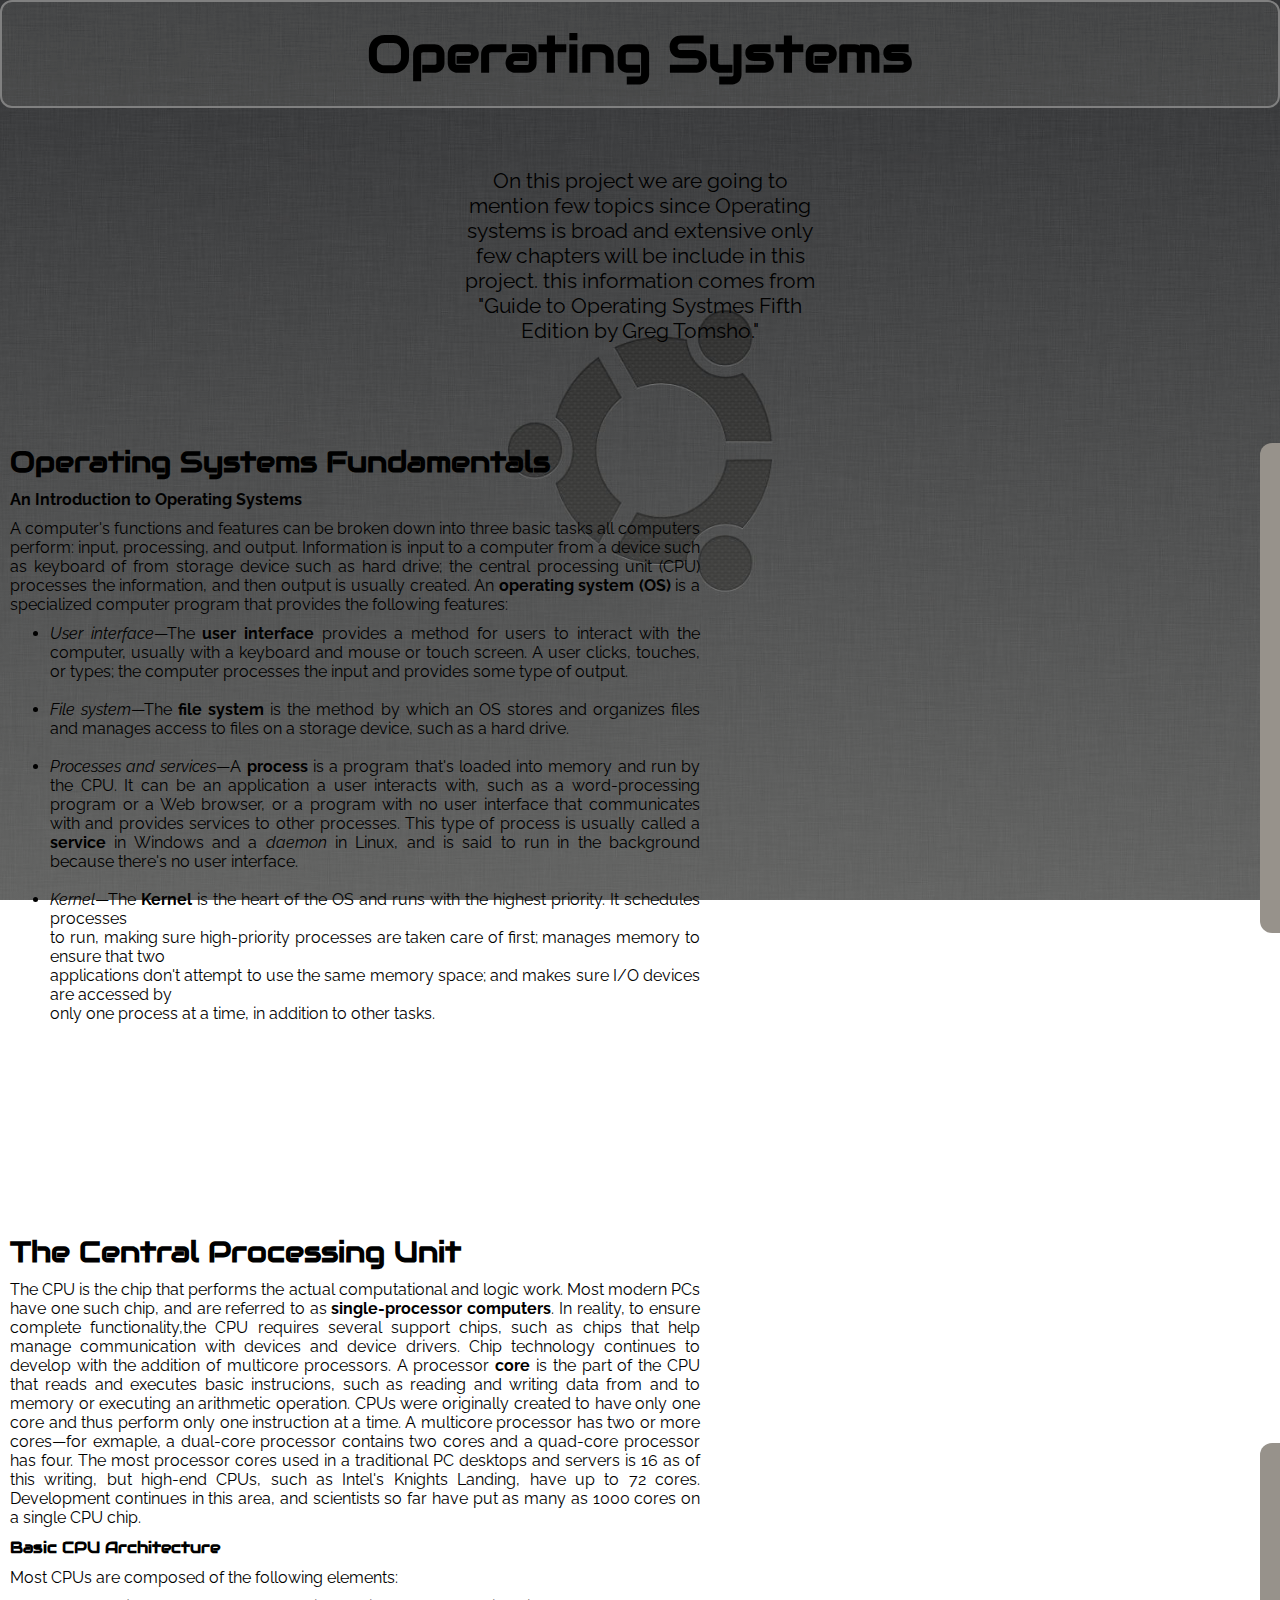
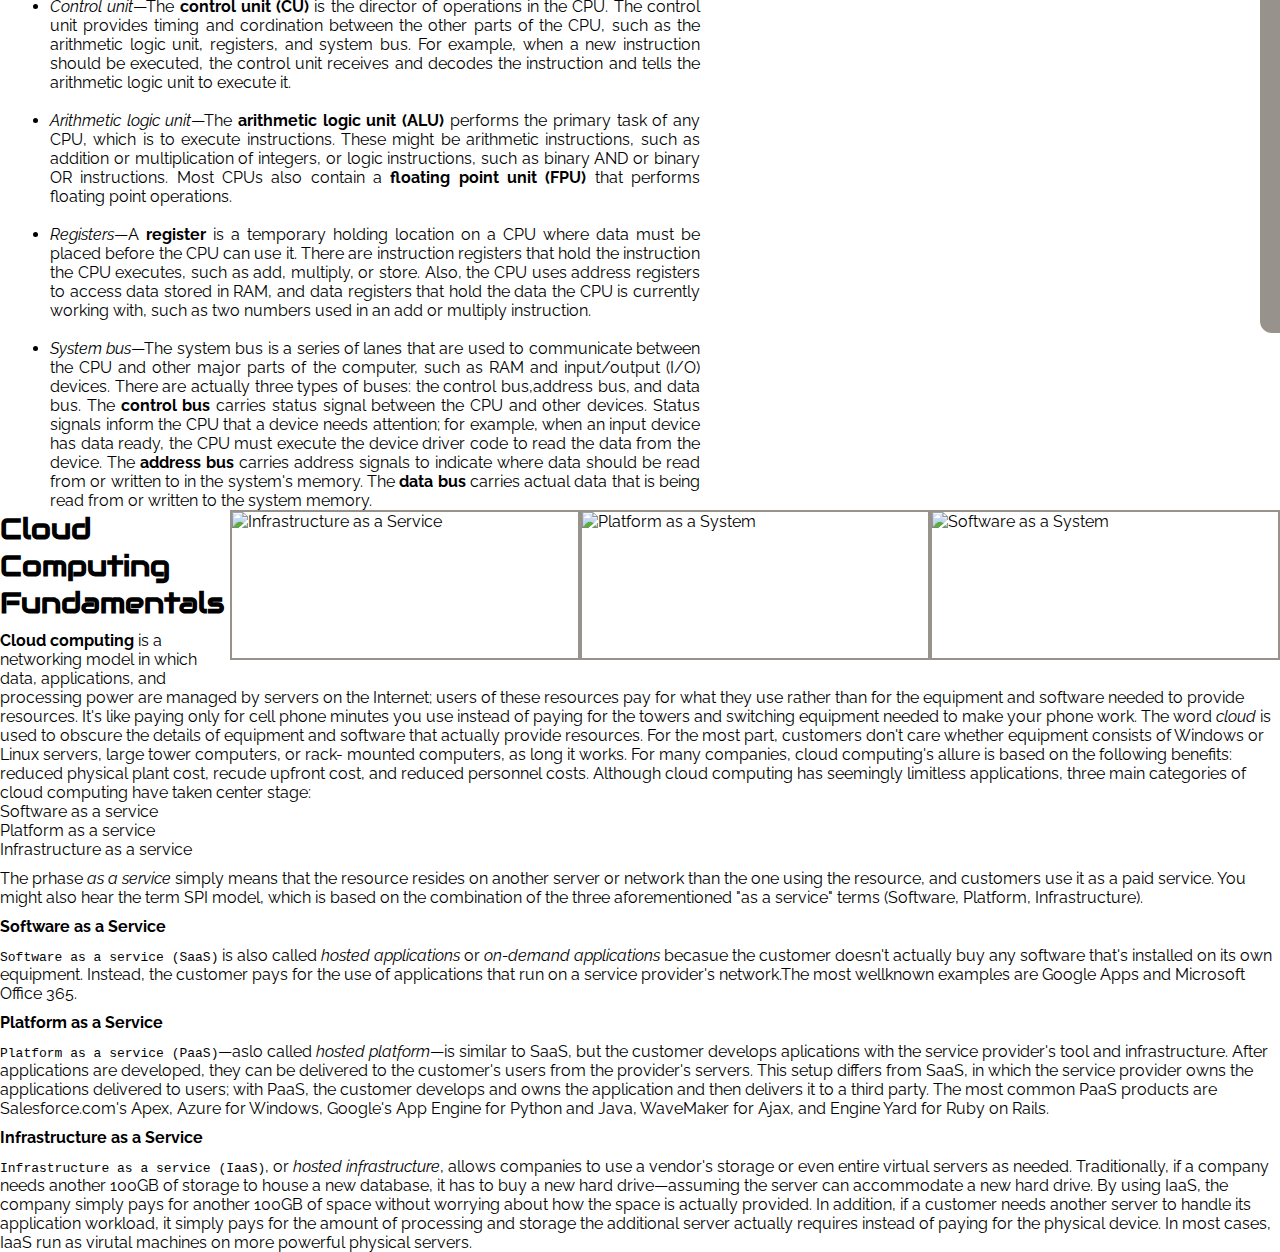
==== project1/index.html @ 9bc26f22 "Modified project1/index.html" ====
<!DOCTYPE html>
<html>
    <head>
        <meta charset="UTF-8">
        <meta name="viewport" content="width=device-width, initial-scale=1.0">
        <title>Ernesto L Zanabria | First Project</title>
        <link rel="stylesheet" href="os_style.css" type="text/css">
        <script src="os_script.js"></script>
        <script src="jQuery/jquery-3.6.0.js"></script>
        <script src="jQuery/jquery-ui.min.js"></script>
        <script src="jQuery/jquery.min.js"></script>
        <script src="jQuery/jquery-ui.js"></script>
    </head>
    <body>
        <header class="header">
            <h1 class="os">Operating Systems</h1>
        </header><!--End of header.-->

        <section class="header_text">
            <div class="info">
                <p>On this project we are going to mention few topics since Operating
                    systems is broad and extensive only few chapters will be include 
                    in this project. this information comes from "Guide to Operating
                    Systmes Fifth Edition by Greg Tomsho."
                </p>
            </div><!--End of info.-->
        </section><!--End of header text.-->

        <section class="fundamentals">
            <div class="dashboard1">
                <img src="images/user-interface.JPG" alt="User Interface" style="float:right;width:350px;height:150px;"/>
        		<img src="images/file-systems.PNG" alt="File Systems" style="float:right;width:350px;height:150px;"/>
		        <img src="images/kernel.JPG" alt="Kernel" style="float:right;width:350px;height:150px;"/>
            </div><!--End of dashboard 1.-->

            <div class="fund-info">
                <h2>Operating Systems Fundamentals</h2>
                <p><strong class="intro">An Introduction to Operating Systems</strong></p>
                <p class="text1">A computer's functions and features can be broken down into
                    three basic tasks all computers perform: input, processing, and 
                    output. Information is input to a computer from a device such as
                    keyboard of from storage device such as hard drive; the central
                    processing unit (CPU) processes the information, and then output
                    is usually created.
                    An <strong>operating system (OS)</strong> is a specialized computer
                    program that provides the following features:
                </p><!--End of text 1.-->

                <ul class="list1">
                    <li>
                        <i>User interface</i>&mdash;The <strong>user interface</strong> provides a
                        method for users to interact with the computer, usually with a keyboard
                        and mouse or touch screen. A user clicks, touches, or types; the computer
                        processes the input and provides some type of output.
                    </li>
                    <br>
                    <li>
                        <i>File system</i>&mdash;The <strong>file system</strong> is the method by which
                        an OS stores and organizes files and manages access to files on a storage device,
                        such as a hard drive.
                    </li>
                    <br>
                    <li>
                        <i>Processes and services</i>&mdash;A <strong>process</strong> is a program that's 
                        loaded into memory and run by the CPU. It can be an application a user interacts
                        with, such as a word-processing program or a Web browser, or a program with no 
                        user interface that communicates with and provides services to other processes.
                        This type of process is usually called a <strong>service</strong> in Windows and a 
                        <i>daemon</i> in Linux, and is said to run in the background because there's no user
                        interface.
                    </li>
                    <br>
                    <li>
                        <i>Kernel</i>&mdash;The <strong>Kernel</strong> is the heart of the OS and runs 
                        with the highest priority. It schedules processes<br> to run, making sure high-priority
                        processes are taken care of first; manages memory to ensure that two<br> applications don't
                        attempt to use the same memory space; and makes sure I/O devices are accessed by<br> only
                        one process at a time, in addition to other tasks.
                    </li>
                </ul><!--End of list 1.-->
            </div><!--End of fund info.-->
        </section><!--End of fundamentals.-->

        <section class="cpu">
            <div class="dashboard2">
                <img src="images/controlunit.PNG" alt="Control Unit" style="float:right;width:350px;height:150px;"/>
                <img src="images/ALU.JPG" alt="Arithmetic Logic Unit" style="float:right;width:350px;height:150px;"/>
                <img src="images/systembus.JPG" alt="System Bus" style="float:right;width:350px;height:150px;"/>
            </div><!--End of dashboard 2.-->

            <div class="central">
                <h2>The Central Processing Unit</h2>
                <p class="text2">
                    The CPU is the chip that performs the actual computational and logic work.
                    Most modern PCs have one such chip, and are referred to as <strong>single-processor computers</strong>. 
                    In reality, to ensure complete functionality,the CPU requires several support chips, such as chips that
                    help manage communication with devices and device drivers.
                    Chip technology continues to develop with the addition of multicore processors.
                    A processor <strong>core</strong> is the part of the CPU that reads and executes basic instrucions, such
                    as reading and writing data from and to memory or executing an arithmetic operation. CPUs were originally
                    created to have only one core and thus perform only one instruction at a time. A multicore processor has two
                    or more cores&mdash;for exmaple, a dual-core processor contains two cores and a quad-core processor has four. 
                    The most processor cores used in a traditional PC desktops and servers is 16 as of this writing, but high-end 
                    CPUs, such as Intel's Knights Landing, have up to 72 cores. Development continues in this area, and scientists
                    so far have put as many as 1000 cores on a single CPU chip.
                </p>

                <p><strong class="basic">Basic CPU Architecture</strong></p>
                <p class="text2">Most CPUs are composed of the following elements:</p>

                <ul class="list2">
                    <li>
                        <i>Control unit</i>&mdash;The <strong>control unit (CU)</strong> is the director of operations
                        in the CPU. The control unit provides timing and cordination between the other parts of the CPU, such
                        as the arithmetic logic unit, registers, and system bus. For example, when a new instruction should be
                        executed, the control unit receives and decodes the instruction and tells the arithmetic logic unit to
                        execute it.
                    </li>
                    <br>
                    <li>
                        <i>Arithmetic logic unit</i>&mdash;The <strong>arithmetic logic unit (ALU)</strong> performs the
                        primary task of any CPU, which is to execute instructions. These might be arithmetic instructions, such
                        as addition or multiplication of integers, or logic instructions, such as binary AND or binary OR 
                        instructions. Most CPUs also contain a <strong>floating point unit (FPU)</strong> that performs floating
                        point operations.
                    </li>
                    <br>
                    <li>
                        <i>Registers</i>&mdash;A <strong>register</strong> is a temporary holding location on a CPU where data
                        must be placed before the CPU can use it. There are instruction registers that hold the instruction the CPU
                        executes, such as add, multiply, or store. Also, the CPU uses address registers to access data stored in RAM,
                        and data registers that hold the data the CPU is currently working with, such as two numbers used in an add
                        or multiply instruction.
                    </li>
                    <br>
                    <li>
                        <i>System bus</i>&mdash;The system bus is a series of lanes that are used to communicate between the
                        CPU and other major parts of the computer, such as RAM and input/output (I/O) devices. There are actually
                        three types of buses: the control bus,address bus, and data bus. The <strong>control bus</strong> carries
                        status signal between the CPU and other devices. Status signals inform the CPU that a device needs attention;
                        for example, when an input device has data ready, the CPU must execute the device driver code to read the
                        data from the device. The <strong>address bus</strong> carries address signals to indicate where data should
                        be read from or written to in the system's memory. The <strong>data bus</strong> carries actual data that is
                        being read from or written to the system memory.
                    </li>
                </ul><!--End of list 2.-->
            </div><!--End of central.-->
        </section><!--End of CPU.-->

        <section class="cloud">
            <div class="dashboard3">
                <img src="images/software-as-a-service.PNG" alt="Software as a System" style="float:right;width:350px;height:150px;"/>
                <img src="images/platform-as-a-service.JPG" alt="Platform as a System" style="float:right;width:350px;height:150px;"/>
                <img src="images/infrastructure-as-a-service.PNG" alt="Infrastructure as a Service" style="float:right;width:350px;height:150px;"/>
            </div><!--End of dashboard 3.-->

            <div class="computing">
                <h2>Cloud Computing Fundamentals</h2>
                <p class="text3">
                    <strong>Cloud computing</strong> is a networking model in which data, applications, and processing power are managed
                    by servers on the Internet; users of these resources pay for what they use rather than for the equipment and software 
                    needed to provide resources. It's like paying only for cell phone minutes you use instead of paying for the towers and 
                    switching equipment needed to make your phone work.
                    The word <i>cloud</i> is used to obscure the details of equipment and software that actually provide resources. For the
                    most part, customers don't care whether equipment consists of Windows or Linux servers, large tower computers, or rack-
                    mounted computers, as long it works.
                    For many companies, cloud computing's allure is based on the following benefits: reduced physical plant cost, recude upfront
                    cost, and reduced personnel costs.
                    Although cloud computing has seemingly limitless applications, three main categories of cloud computing have taken center stage:
                </p>

                <ul class="list3">
                    <li>Software as a service</li>
                    <li>Platform as a service</li>
                    <li>Infrastructure as a service</li>
                </ul><!--End of services-->

                <p class="text3">
                    The prhase <i>as a service</i> simply means that the resource resides on another server or network
                    than the one using the resource, and customers use it as a paid service. You might also hear the term
                    SPI model, which is based on the combination of the three aforementioned "as a service" terms 
                    (Software, Platform, Infrastructure).
                </p>

                <p class="soft"><strong>Software as a Service</strong></p>
                <p class="text3">
                    <code>Software as a service (SaaS)</code> is also called <i>hosted applications</i> or <i>on-demand applications</i>
                    becasue the customer doesn't actually buy any software that's installed on its own equipment. Instead, the customer
                    pays for the use of applications that run on a service provider's network.The most wellknown examples are Google Apps
                    and Microsoft Office 365.
                </p>

                <p class="plat"><strong>Platform as a Service</strong></p>
                <p class="text3">
                    <code>Platform as a service (PaaS)</code>&mdash;aslo called <i>hosted platform</i>&mdash;is similar to SaaS,
                    but the customer develops aplications with the service provider's tool and infrastructure. After applications
                    are developed, they can be delivered to the customer's users from the provider's servers. This setup differs 
                    from SaaS, in which the service provider owns the applications delivered to users; with PaaS, the customer 
                    develops and owns the application and then delivers it to a third party.
                    The most common PaaS products are Salesforce.com's Apex, Azure for Windows, Google's App Engine for Python 
                    and Java, WaveMaker for Ajax, and Engine Yard for Ruby on Rails.
                </p>

                <p class="infra"><strong>Infrastructure as a Service</strong></p>
                <p class="text3">
                    <code>Infrastructure as a service (IaaS)</code>, or <i>hosted infrastructure</i>, allows companies to use a 
                    vendor's storage or even entire virtual servers as needed. Traditionally, if a company needs another 100GB
                    of storage to house a new database, it has to buy a new hard drive&mdash;assuming the server can accommodate 
                    a new hard drive. By using IaaS, the company simply pays for another 100GB of space without worrying about 
                    how the space is actually provided. In addition, if a customer needs another server to handle its application
                    workload, it simply pays for the amount of processing and storage the additional server actually requires 
                    instead of paying for the physical device. In most cases, IaaS run as virutal machines on more powerful physical
                    servers.
                </p>
            </div><!--End of computing.-->
        </section><!--End of cloud.-->
        <script>
            animation();
        </script>
    </body>
</html>
---- project1/os_style.css ----
@import url('https://fonts.googleapis.com/css2?family=Audiowide&display=swap');
@import url('https://fonts.googleapis.com/css2?family=Audiowide&family=Raleway:wght@400;600;700;900&display=swap');

/*Variables*/
:root{
    --font-family: "Audiowide", cursive;
    --font-family-2: "Raleway", sans-serif;
    --normal-font: 440;
    --bold-font: 700;
    --bolder-font: 900;
    --primary-color: rgb(207, 207, 199);
    --secondary-color: rgb(151, 146, 139);
    --line-height: normal;
    --transition: 0.3s;
}
/*variables end*/

html{
    scroll-behavior: smooth;
}
/*html end*/

/*CSS reset*/
* {
    box-sizing: border-box;
    margin: 0;
    padding: 0;
}

body{
    font-family: var(--font-family);
    font-family: var(--font-family-2);
    background-image: linear-gradient(rgba(207,207,199,0),
	rgba(207,207,199,0.3)), url(images/wallpaperflare.com_wallpaper.jpg);
    background-repeat: no-repeat;
    background-position: center;
    background-attachment: fixed;
    background-size: cover;
    height: 100%;
}
/*CCS reset end*/

.header{
    text-align: center;
    border: 0.125rem solid gray;
    border-radius: 0.75rem;
    padding: 1.25rem;
    background-color: rgba(207, 207, 199, 0.1);
}
/*header design end*/

.os{
    font-size: 38pt;
    font-family: var(--font-family);
}
/*os design end*/

.header_text{
    padding-top: 3.125rem;
    text-align: center;
    font-size: 16pt;
    font-family: var(--font-family-2);
}
/*header text design end*/

.info{
    text-align: center;
    margin-left: 28.75rem;
    margin-right: 28.75rem;
    font-family: var(--font-family-2);
}
/*info design end*/

p{
    margin-top: 10px;
}
/*p design end*/

.fundamentals{
    margin-top: 6.25rem;
    display: flex;
}
/*fundamentals design end*/

.fund-info{
    margin-left: 10px;
}
/*fund info design end*/

h2{
    font-family: var(--font-family);
    font-size: 22pt;
}
/*h2 design end*/

.intro{
    font-family: var(--font-family-2);
}
/*intro design end*/

.text1{
    font-family: var(--font-family-2);
    margin-right: 580px;
    text-align: justify;
}
/*text 1 design end*/

.list1{
    margin-top: 10px;
    margin-left: 40px;
    text-align: justify;
    margin-right: 580px;
}
/*list 1 design end*/

.cpu{
    margin-top: 7.5rem;
    display: flex;
}
/*cpu design end*/

.cpu, .dashboard2{
    margin-top: 13.125rem;
}
/*cpu dashboard 2 design end*/

.central{
    margin-left: 10px;
}
/*central design end*/

h3{
    font-family: var(--font-family);
    font-size: 20pt;
}
/*h3 design end*/

.text2{
    font-family: var(--font-family-2);
    margin-right: 36.25rem;
    text-align: justify;
}
/*text 2 design end*/

.basic{
    font-family: var(--font-family);
}
/*basic design end*/

.list2{
    margin-top: 10px;
    margin-left: 40px;
    text-align: justify;
    margin-right: 580px;
}
/*list 2 desing end*/



.dashboard1{
    width: 400px;
    background-color: var(--secondary-color);
    padding: 10px 20px 0 20px;
    position: absolute;
    right: -380px;
    z-index: 100;
    border-radius: 12px 0 0 12px;
}
/*dashboards design end*/

.dashboard2{
    width: 400px;
    background-color: var(--secondary-color);
    padding: 10px 20px 0 20px;
    position: absolute;
    right: -380px;
    z-index: 100;
    border-radius: 12px 0 0 12px;
}

img{
    margin-bottom: 0.625rem;
    border: 2px solid var(--secondary-color);
}
/*img design end*/
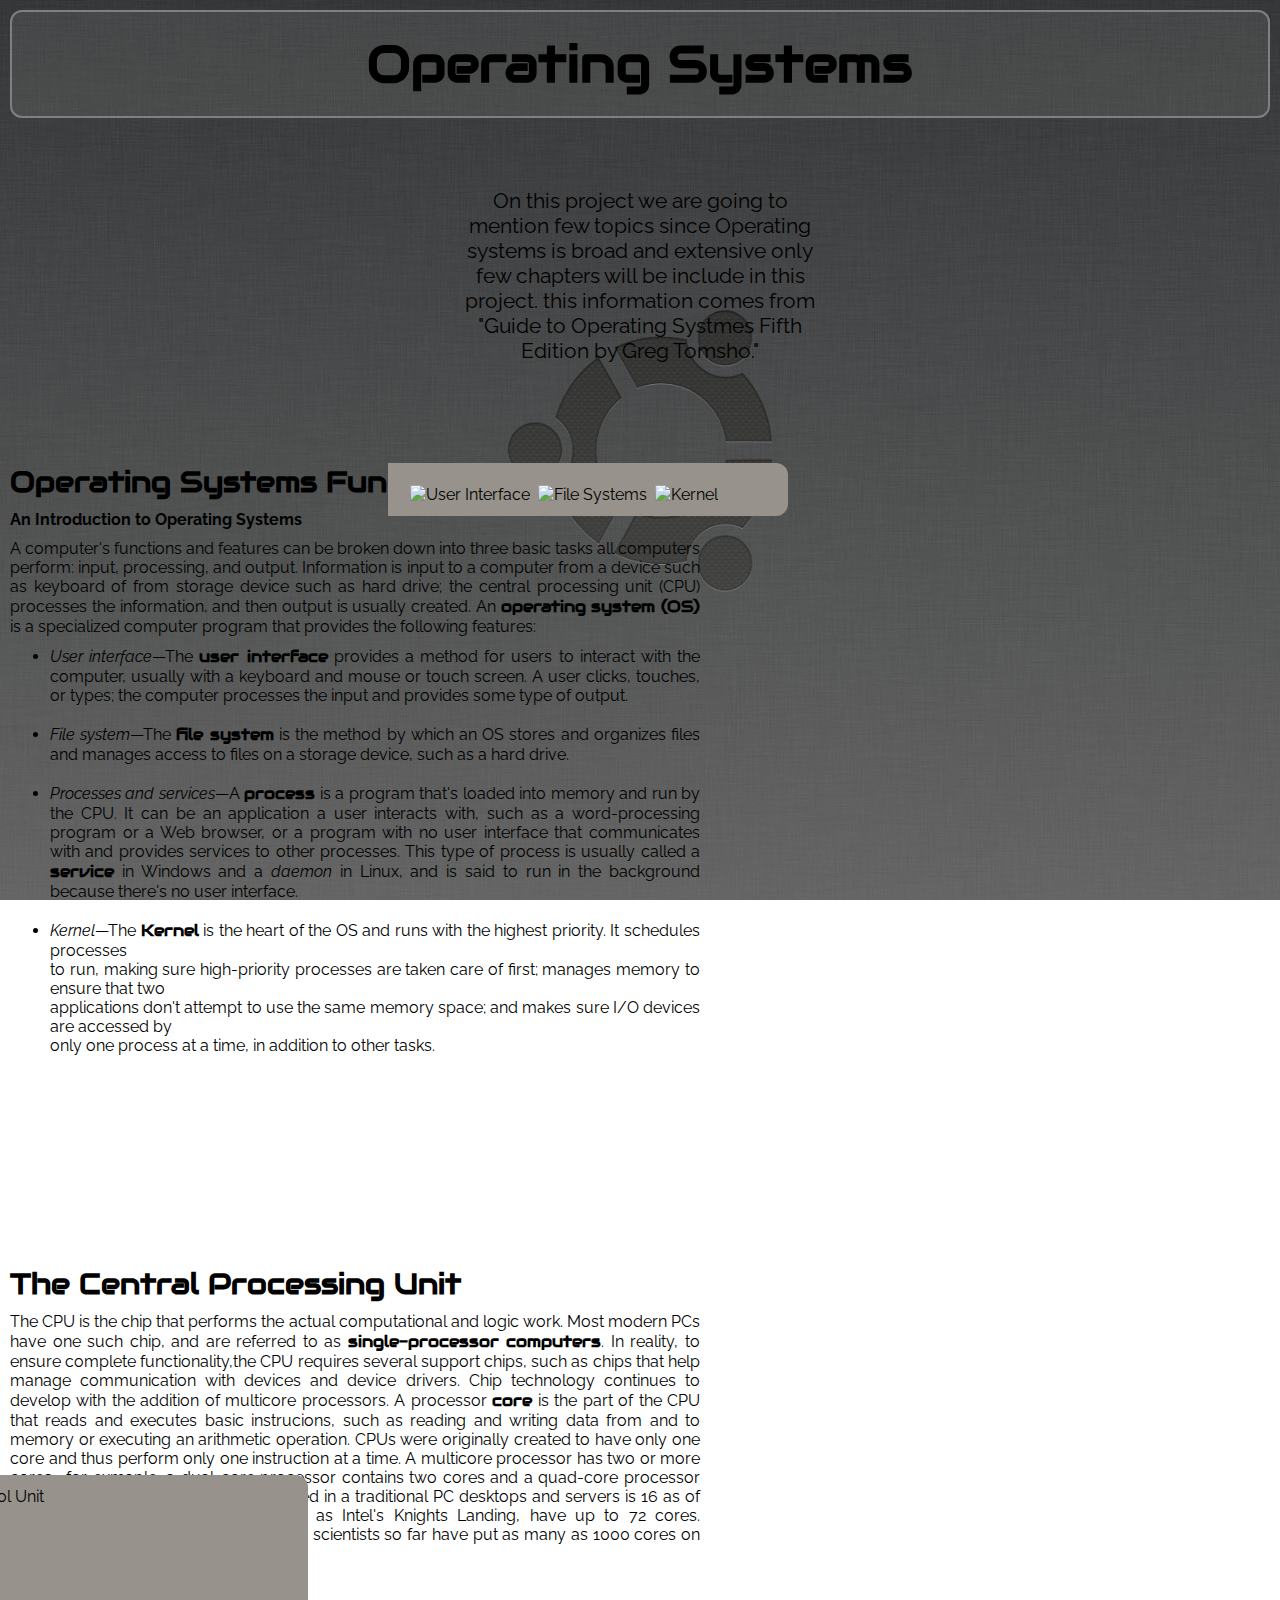
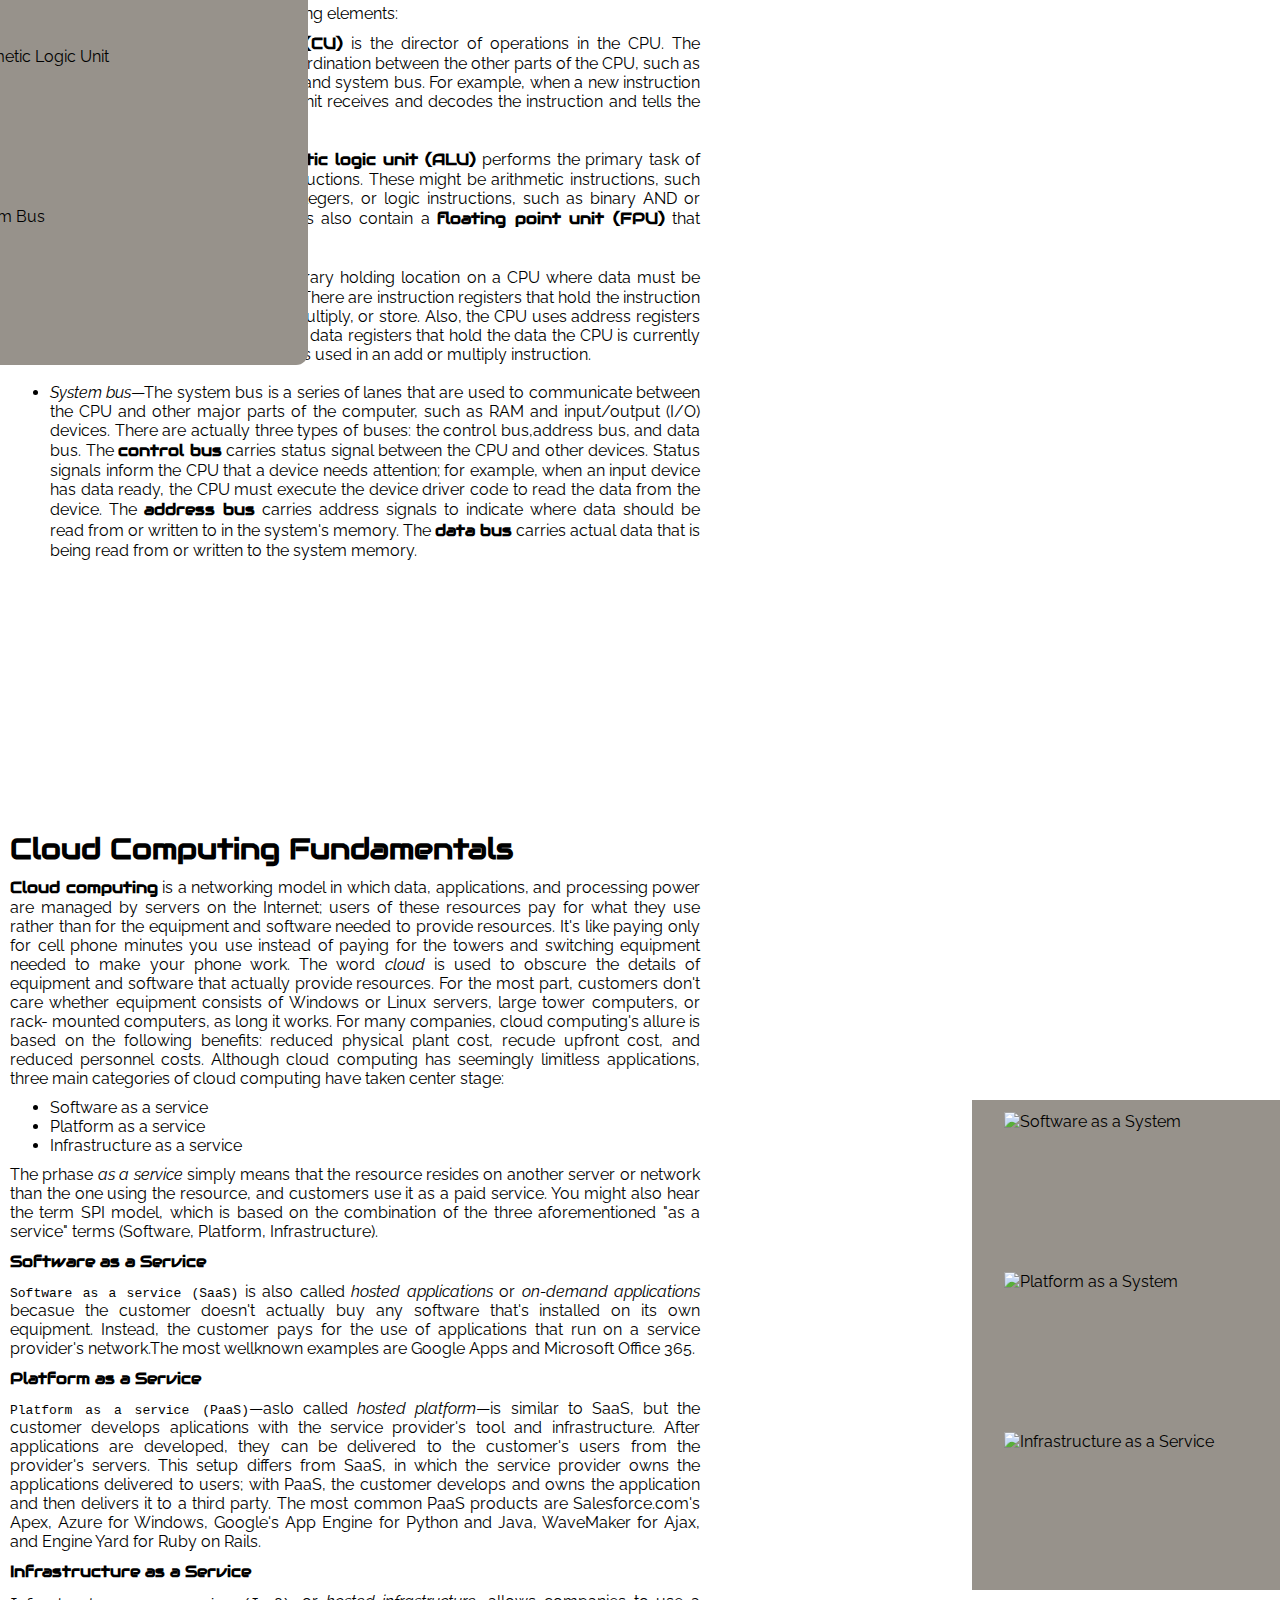
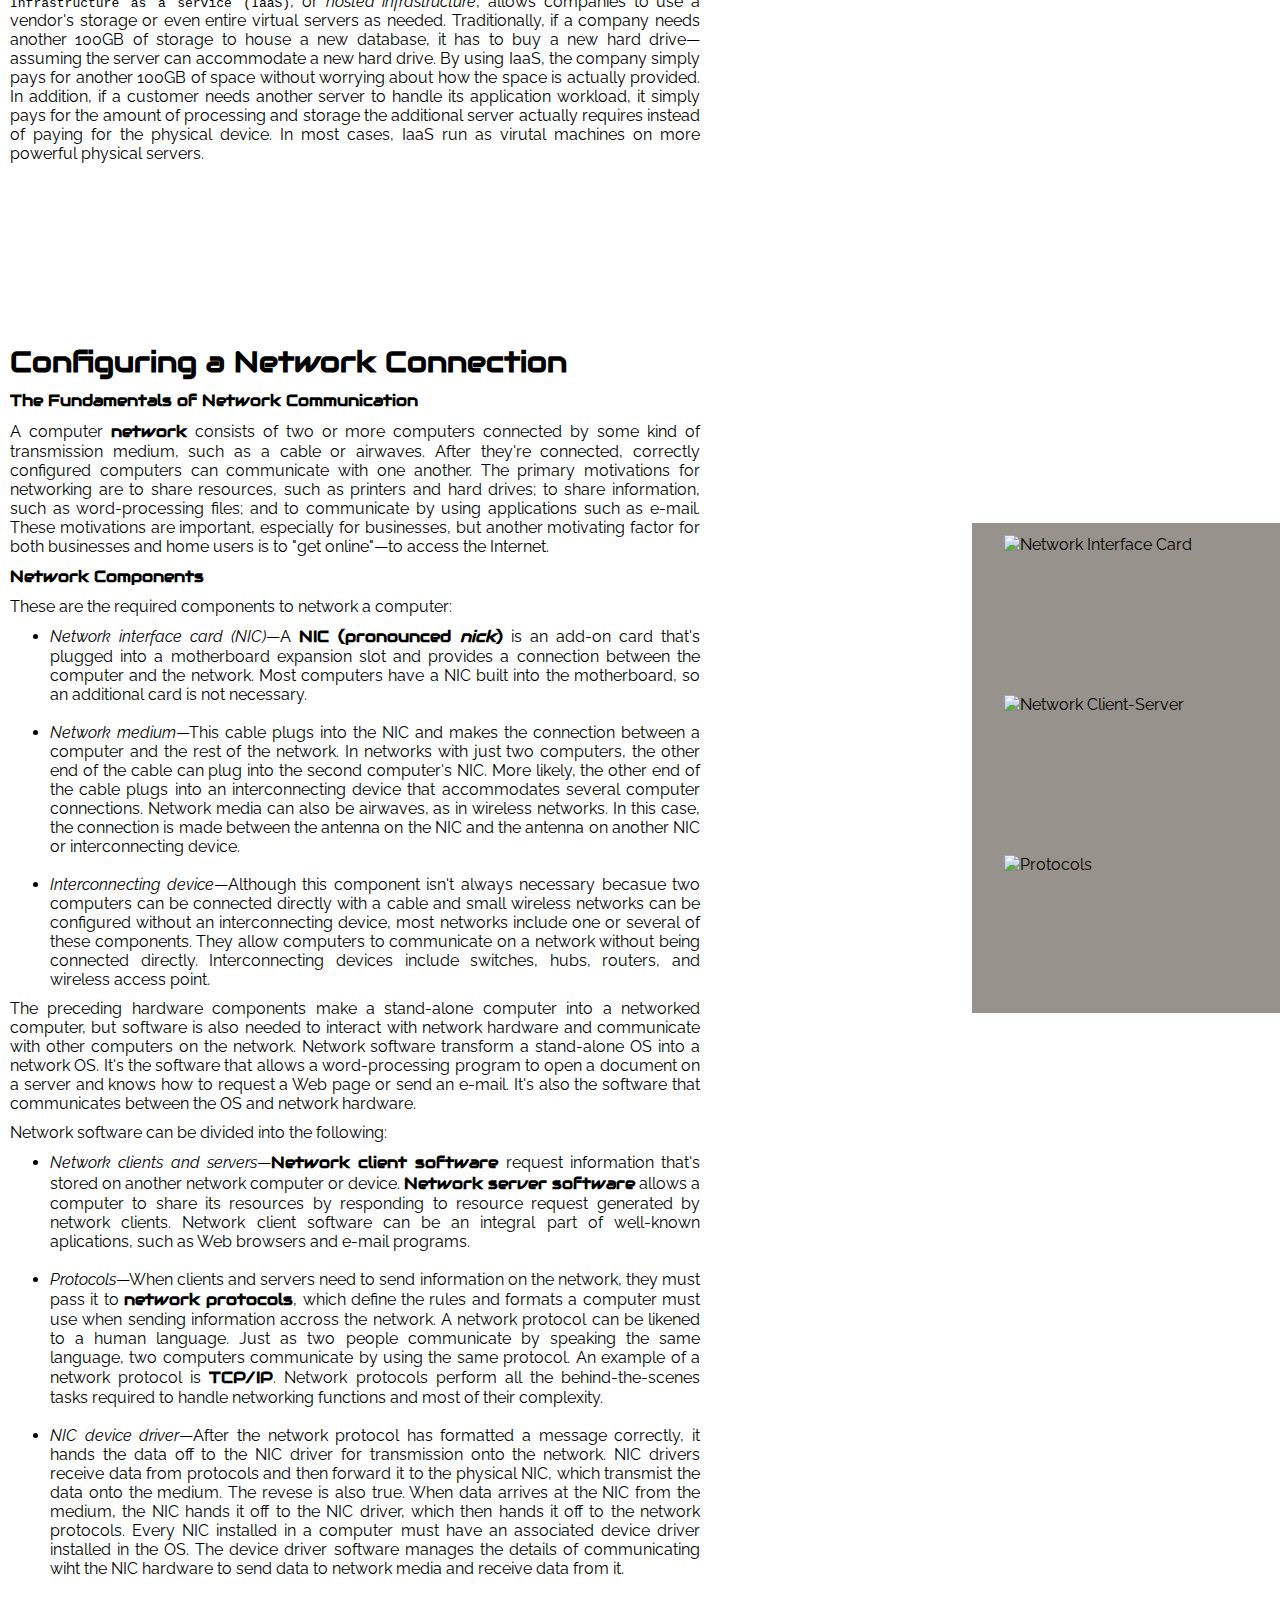
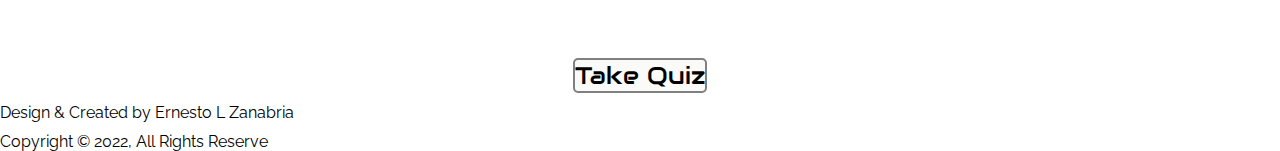
==== commit e1d7df61: "Modified porject1/index.html" ====
--- a/project1/index.html
+++ b/project1/index.html
@@ -28,9 +28,9 @@
 
         <section class="fundamentals">
             <div class="dashboard1">
-                <img src="images/user-interface.JPG" alt="User Interface" style="float:right;width:350px;height:150px;"/>
-        		<img src="images/file-systems.PNG" alt="File Systems" style="float:right;width:350px;height:150px;"/>
-		        <img src="images/kernel.JPG" alt="Kernel" style="float:right;width:350px;height:150px;"/>
+                <img src="images/user-interface.JPG" alt="User Interface" style="width:250px;height:150px;"/>
+        		<img src="images/file-systems.PNG" alt="File Systems" style="width:250px;height:150px;"/>
+		        <img src="images/kernel.JPG" alt="Kernel" style="width:250px;height:150px;"/>
             </div><!--End of dashboard 1.-->
 
             <div class="fund-info">
@@ -182,7 +182,7 @@
                     (Software, Platform, Infrastructure).
                 </p>
 
-                <p class="soft"><strong>Software as a Service</strong></p>
+                <p><strong>Software as a Service</strong></p>
                 <p class="text3">
                     <code>Software as a service (SaaS)</code> is also called <i>hosted applications</i> or <i>on-demand applications</i>
                     becasue the customer doesn't actually buy any software that's installed on its own equipment. Instead, the customer
@@ -190,7 +190,7 @@
                     and Microsoft Office 365.
                 </p>
 
-                <p class="plat"><strong>Platform as a Service</strong></p>
+                <p><strong>Platform as a Service</strong></p>
                 <p class="text3">
                     <code>Platform as a service (PaaS)</code>&mdash;aslo called <i>hosted platform</i>&mdash;is similar to SaaS,
                     but the customer develops aplications with the service provider's tool and infrastructure. After applications
@@ -201,7 +201,7 @@
                     and Java, WaveMaker for Ajax, and Engine Yard for Ruby on Rails.
                 </p>
 
-                <p class="infra"><strong>Infrastructure as a Service</strong></p>
+                <p><strong>Infrastructure as a Service</strong></p>
                 <p class="text3">
                     <code>Infrastructure as a service (IaaS)</code>, or <i>hosted infrastructure</i>, allows companies to use a 
                     vendor's storage or even entire virtual servers as needed. Traditionally, if a company needs another 100GB
@@ -214,8 +214,108 @@
                 </p>
             </div><!--End of computing.-->
         </section><!--End of cloud.-->
+
+        <section class="network">
+            <div class="dashboard4">
+                <img src="images/network-interface-card.JPG" alt="Network Interface Card" style="float:right;width:350px;height:150px;"/>
+                <img src="images/network-client-server.JPG" alt="Network Client-Server" style="float:right;width:350px;height:150px;"/>
+                <img src="images/protocols.PNG" alt="Protocols" style="float:right;width:350px;height:150px;"/>
+            </div>
+
+            <div class="connections">
+                <h2>Configuring a Network Connection</h2>
+                <p><strong>The Fundamentals of Network Communication</strong></p>
+                <p class="text4">
+                    A computer <strong>network</strong> consists of two or more computers connected by some kind of transmission
+                    medium, such as a cable or airwaves. After they're connected, correctly configured computers can communicate 
+                    with one another. The primary motivations for networking are to share resources, such as printers and hard 
+                    drives; to share information, such as word-processing files; and to communicate by using applications such as
+                    e-mail. These motivations are important, especially for businesses, but another motivating factor for both 
+                    businesses and home users is to "get online"&mdash;to access the Internet.
+                </p>
+
+                <p><strong>Network Components</strong></p>
+                <p class="text4">
+		            These are the required components to network a computer:
+                </p>
+
+                <ul class="list4">
+                    <li>
+                        <i>Network interface card (NIC)</i>&mdash;A <strong>NIC (pronounced <i>nick</i>)</strong> is an add-on 
+                        card that's plugged into a motherboard expansion slot and provides a connection between the computer and the
+                        network. Most computers have a NIC built into the motherboard, so an additional card is not necessary.
+                    </li>
+                    <br>
+                    <li>
+                        <i>Network medium</i>&mdash;This cable plugs into the NIC and makes the connection between a computer and 
+                        the rest of the network. In networks with just two computers, the other end of the cable can plug into the 
+                        second computer's NIC. More likely, the other end of the cable plugs into an interconnecting device that 
+                        accommodates several computer connections. Network media can also be airwaves, as in wireless networks. In this
+                        case, the connection is made between the antenna on the NIC and the antenna on another NIC or interconnecting 
+                        device.
+                    </li>
+                    <br>
+                    <li>
+                        <i>Interconnecting device</i>&mdash;Although this component isn't always necessary becasue two computers 
+                        can be connected directly with a cable and small wireless networks can be configured without an interconnecting
+                        device, most networks include one or several of these components. They allow computers to communicate on a network
+                        without being connected directly. Interconnecting devices include switches, hubs, routers, and wireless access 
+                        point.
+                    </li>
+                </ul><!--End of the first list 4.-->
+
+                <p class="text4">
+                    The preceding hardware components make a stand-alone computer into a networked computer, but software is also
+                    needed to interact with network hardware and communicate with other computers on the network. Network software 
+                    transform a stand-alone OS into a network OS. It's the software that allows a word-processing program to open a 
+                    document on a server and knows how to request a Web page or send an e-mail. It's also the software that communicates
+                    between the OS and network hardware. 
+                </p>
+
+                <p class="text4">
+                    Network software can be divided into the following:
+                </p>
+
+                <ul class="list4">
+                    <li>
+                        <i>Network clients and servers</i>&mdash;<strong>Network client software</strong> request information that's stored
+                        on another network computer or device. <strong>Network server software</strong> allows a computer to share its resources 
+                        by responding to resource request generated by network clients. Network client software can be an integral part of 
+                        well-known aplications, such as Web browsers and e-mail programs.
+                    </li>
+                    <br>
+                    <li>
+                        <i>Protocols</i>&mdash;When clients and servers need to send information on the network, they must pass it to 
+                        <strong>network protocols</strong>, which define the rules and formats a computer must use when sending information 
+                        accross the network. A network protocol can be likened to a human language. Just as two people communicate by speaking
+                        the same language, two computers communicate by using the same protocol. An example of a network protocol is <strong>
+                        TCP/IP</strong>. Network protocols perform all the behind-the-scenes tasks required to handle networking functions and 
+                        most of their complexity.
+                    </li>
+                    <br>
+                    <li>
+                        <i>NIC device driver</i>&mdash;After the network protocol has formatted a message correctly, it hands the data off 
+                        to the NIC driver for transmission onto the network. NIC drivers receive data from protocols and then forward it to the 
+                        physical NIC, which transmist the data onto the medium. The revese is also true. When data arrives at the NIC from the 
+                        medium, the NIC hands it off to the NIC driver, which then hands it off to the network protocols. Every NIC installed 
+                        in a computer must have an associated device driver installed in the OS. The device driver software manages the details
+                        of communicating wiht the NIC hardware to send data to network media and receive data from it.
+                    </li>
+                </ul><!--End of the second list 4.-->
+            </div><!--End of connections-->
+        </section><!--End of network-->
+
+        <section class="click">
+            <button class="button" onclick="quiz()">Take Quiz</button>
+        </section>
+
         <script>
             animation();
         </script>
+
+        <footer class="copyright">
+            <p>Design &amp; Created by Ernesto L Zanabria</p>
+            <p>Copyright &copy; 2022, All Rights Reserve</p>
+        </footer>
     </body>
 </html>--- a/project1/os_style.css
+++ b/project1/os_style.css
@@ -46,6 +46,7 @@
     border-radius: 0.75rem;
     padding: 1.25rem;
     background-color: rgba(207, 207, 199, 0.1);
+    margin: 0.625rem;
 }
 /*header design end*/
 
@@ -82,6 +83,10 @@
 }
 /*fundamentals design end*/
 
+.dashboard1{
+    margin-left: 480px;
+}
+
 .fund-info{
     margin-left: 10px;
 }
@@ -98,6 +103,11 @@
 }
 /*intro design end*/
 
+strong{
+    font-family: var(--font-family);
+}
+/*strong desing end*/
+
 .text1{
     font-family: var(--font-family-2);
     margin-right: 580px;
@@ -114,7 +124,7 @@
 /*list 1 design end*/
 
 .cpu{
-    margin-top: 7.5rem;
+    margin-top: 2.5rem;
     display: flex;
 }
 /*cpu design end*/
@@ -129,12 +139,6 @@
 }
 /*central design end*/
 
-h3{
-    font-family: var(--font-family);
-    font-size: 20pt;
-}
-/*h3 design end*/
-
 .text2{
     font-family: var(--font-family-2);
     margin-right: 36.25rem;
@@ -142,11 +146,6 @@
 }
 /*text 2 design end*/
 
-.basic{
-    font-family: var(--font-family);
-}
-/*basic design end*/
-
 .list2{
     margin-top: 10px;
     margin-left: 40px;
@@ -155,28 +154,128 @@
 }
 /*list 2 desing end*/
 
-
+.cloud{
+    margin-top: 2.5rem;
+    display: flex;
+}
+/*cloud design end*/
+
+.cloud, .dashboard3{
+    margin-top: 16.875rem;
+}
+/*cloud dashboard 3 design end*/
+
+.computing{
+    margin-left: 10px;
+}
+/*computing desing end*/
+
+.text3{
+    font-family: var(--font-family-2);
+    margin-right: 36.25rem;
+    text-align: justify;
+}
+/*text 3 design end*/
+
+.list3{
+    margin-top: 10px;
+    margin-left: 40px;
+}
+/*services design end*/
+
+.network{
+    margin-top: 6.25rem;
+    display: flex;
+}
+/*network design end*/
+
+.network, .dashboard4{
+    margin-top: 11.25rem;
+}
+/*network dashboard 4 design end*/
+
+.connections{
+    margin-left: 10px;
+}
+/*connections desgin end*/
+
+.text4{
+    font-family: var(--font-family-2);
+    margin-right: 36.25rem;
+    text-align: justify;
+}
+/*text 4 design end*/
+
+.list4{
+    margin-top: 10px;
+    margin-left: 40px;
+    text-align: justify;
+    margin-right: 580px;
+}
+/*list 4 design end*/
+
+.click{
+    margin-top: 80px;
+    text-align: center;
+}
+/*click design end*/
+
+.button{
+    background-color: rgba(207, 207, 199, 0.1);
+    border: 0.125rem solid gray;
+    font-family: var(--font-family);
+    border-radius: 5px;
+    font-size: 18pt;
+}
+/*button design end*/
+
+.button:hover{
+    box-shadow: 0 10px 14px rgba(151, 146, 139, 0.1);
+}
 
 .dashboard1{
     width: 400px;
     background-color: var(--secondary-color);
+    padding: 20px 20px 0 20px;
+    position: absolute;
+    left: -92px;
+    z-index: 100;
+    border-radius: 0 12px 12px 0;
+}
+/*dashboards design end*/
+
+.dashboard2{
+    width: 400px;
+    background-color: var(--secondary-color);
     padding: 10px 20px 0 20px;
     position: absolute;
-    right: -380px;
-    z-index: 100;
-    border-radius: 12px 0 0 12px;
-}
-/*dashboards design end*/
-
-.dashboard2{
+    left: -92px;
+    z-index: 100;
+    border-radius: 0 12px 12px 0;
+}
+/*dashboard 2 design end*/
+
+.dashboard3{
     width: 400px;
     background-color: var(--secondary-color);
     padding: 10px 20px 0 20px;
     position: absolute;
-    right: -380px;
-    z-index: 100;
-    border-radius: 12px 0 0 12px;
-}
+    right: -92px;
+    z-index: 100;
+    border-radius: 0 12px 12px 0;
+}
+/*dashboard 3 design end*/
+
+.dashboard4{
+    width: 400px;
+    background-color: var(--secondary-color);
+    padding: 10px 20px 0 20px;
+    position: absolute;
+    right: -92px;
+    z-index: 100;
+    border-radius: 0 12px 12px 0;
+}
+/*dashboard 4 design end*/
 
 img{
     margin-bottom: 0.625rem;
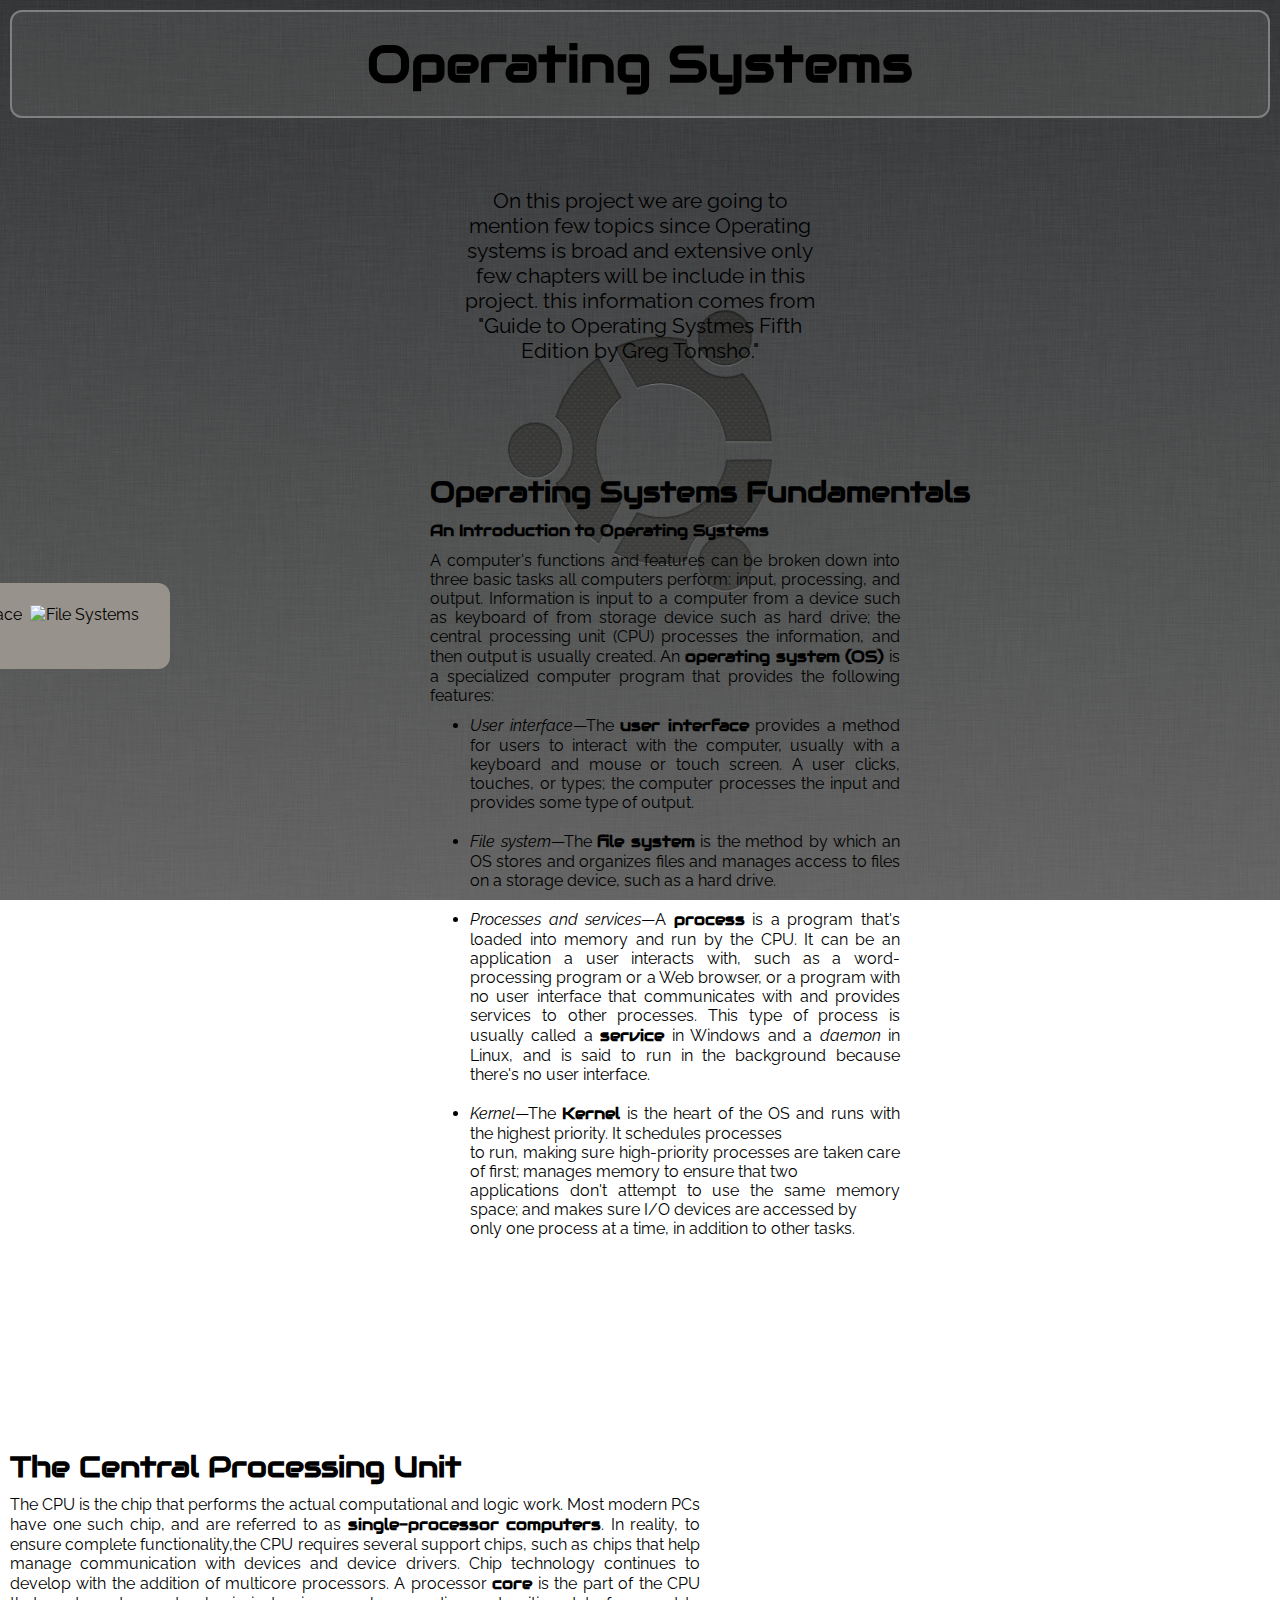
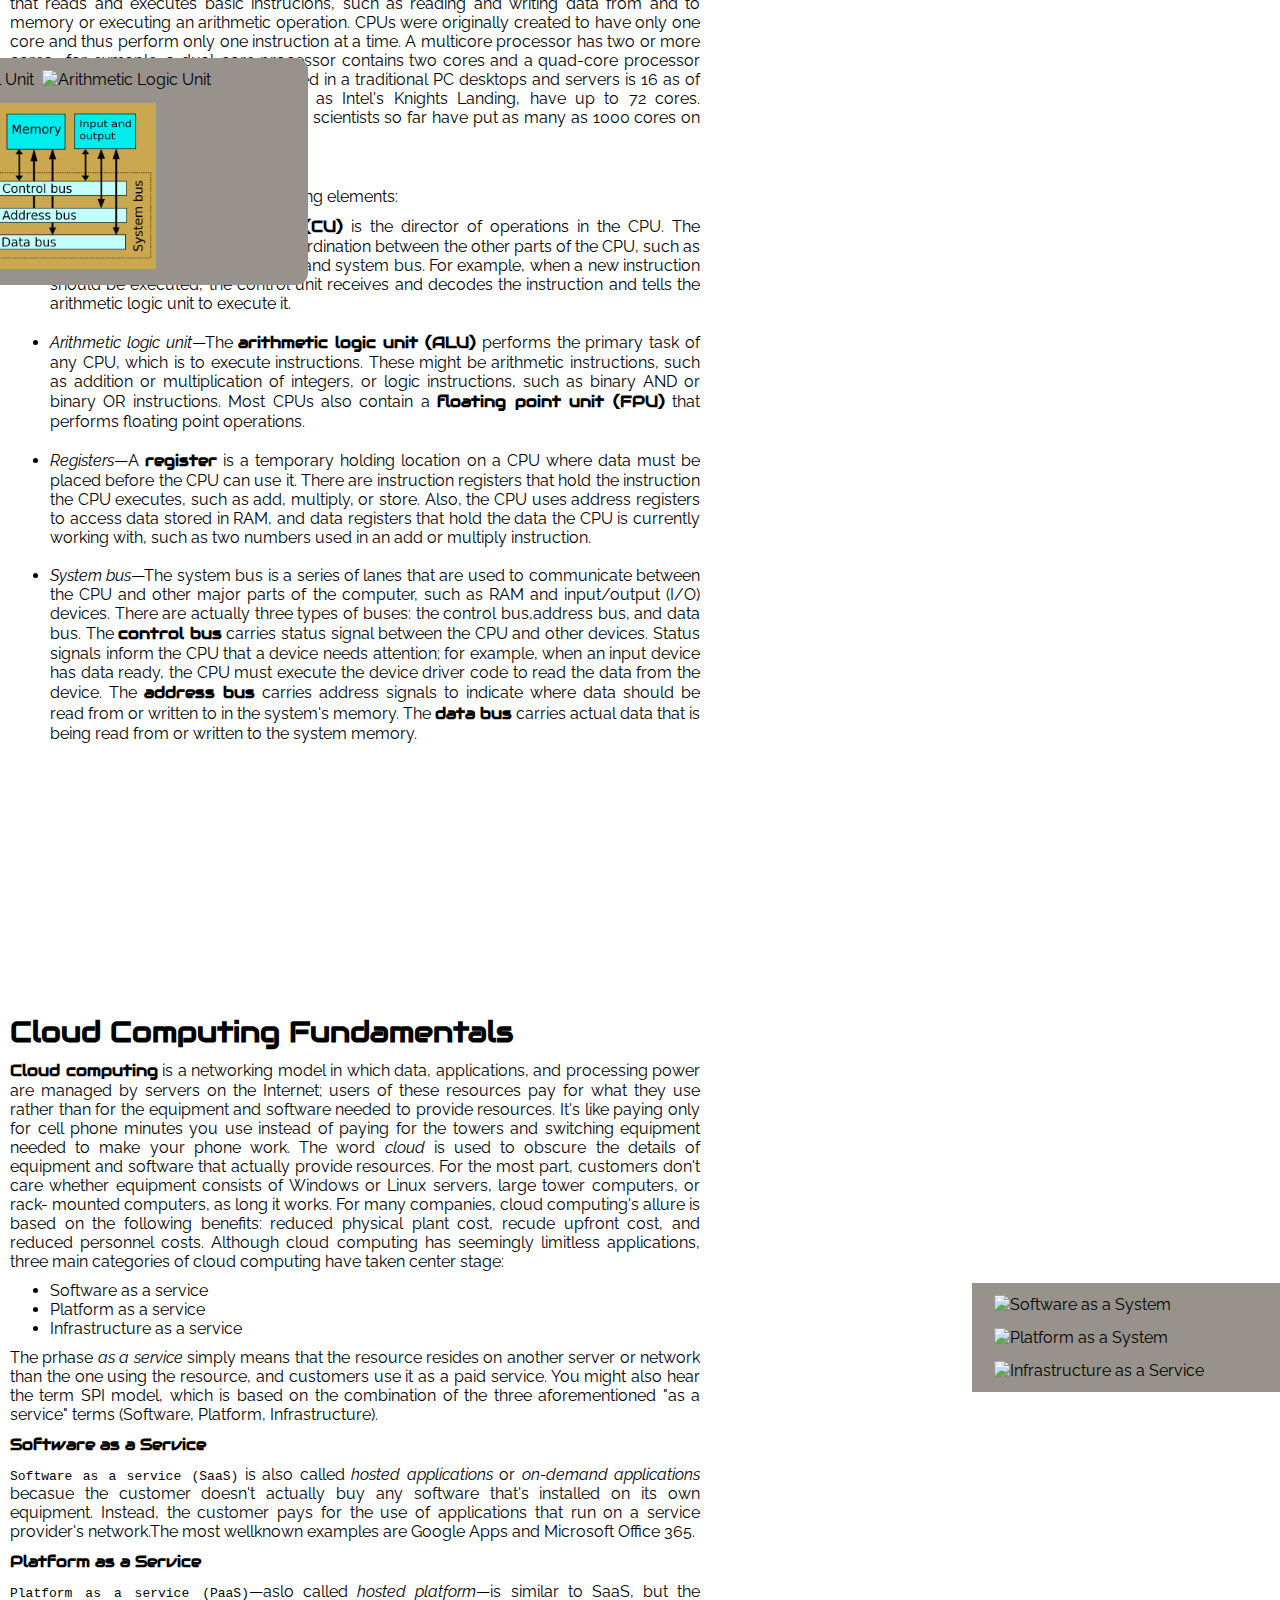
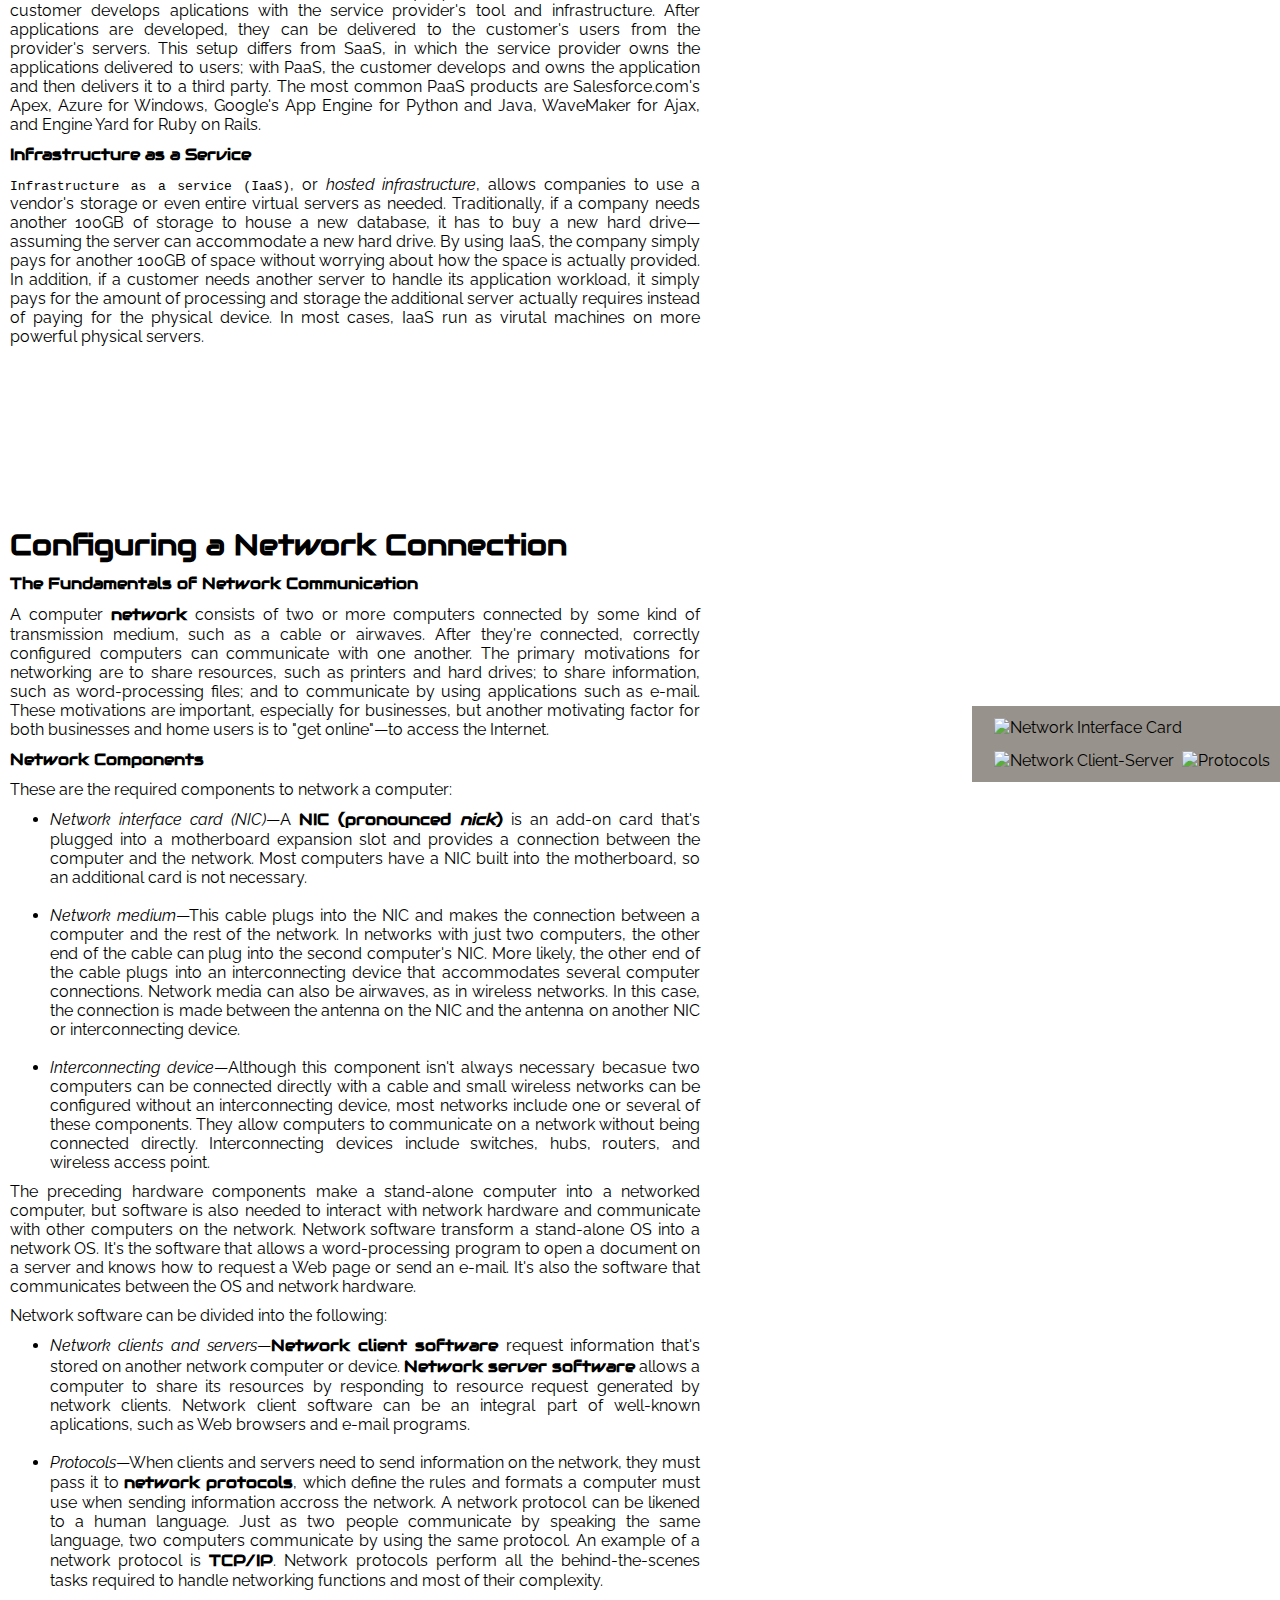
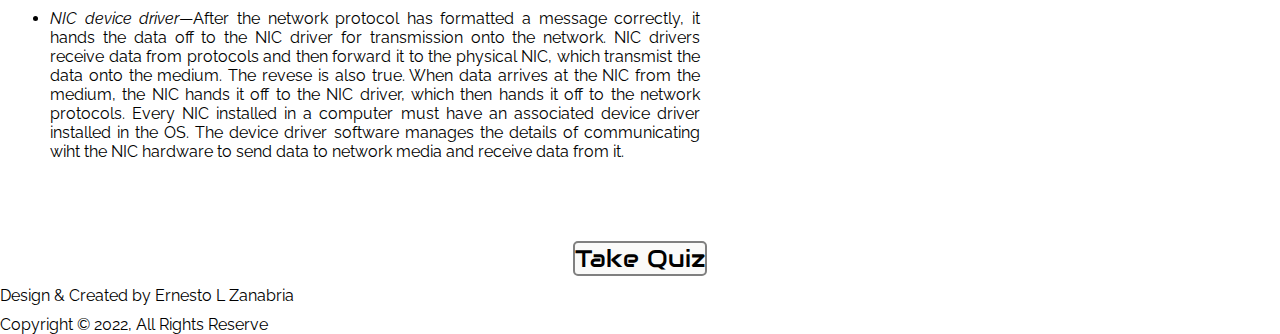
==== commit 64769cda: "Modified project1/index.html" ====
--- a/project1/index.html
+++ b/project1/index.html
@@ -28,14 +28,14 @@
 
         <section class="fundamentals">
             <div class="dashboard1">
-                <img src="images/user-interface.JPG" alt="User Interface" style="width:250px;height:150px;"/>
-        		<img src="images/file-systems.PNG" alt="File Systems" style="width:250px;height:150px;"/>
-		        <img src="images/kernel.JPG" alt="Kernel" style="width:250px;height:150px;"/>
+                <img src="images/user-interface.JPG" alt="User Interface" style="width:230px;height:170px;"/>
+        		<img src="images/file-systems.PNG" alt="File Systems" style="width:230px;height:170px;"/>
+		        <img src="images/kernel.JPG" alt="Kernel" style="width:230px;height:170px;"/>
             </div><!--End of dashboard 1.-->
 
             <div class="fund-info">
                 <h2>Operating Systems Fundamentals</h2>
-                <p><strong class="intro">An Introduction to Operating Systems</strong></p>
+                <p><strong>An Introduction to Operating Systems</strong></p>
                 <p class="text1">A computer's functions and features can be broken down into
                     three basic tasks all computers perform: input, processing, and 
                     output. Information is input to a computer from a device such as
@@ -83,9 +83,9 @@
 
         <section class="cpu">
             <div class="dashboard2">
-                <img src="images/controlunit.PNG" alt="Control Unit" style="float:right;width:350px;height:150px;"/>
-                <img src="images/ALU.JPG" alt="Arithmetic Logic Unit" style="float:right;width:350px;height:150px;"/>
-                <img src="images/systembus.JPG" alt="System Bus" style="float:right;width:350px;height:150px;"/>
+                <img src="images/controlunit.PNG" alt="Control Unit" style="width:230px;height:170px;"/>
+                <img src="images/ALU.JPG" alt="Arithmetic Logic Unit" style="width:230px;height:170px;"/>
+                <img src="images/systembus.jpg" alt="System Bus" style="width:230px;height: 170px;"/>
             </div><!--End of dashboard 2.-->
 
             <div class="central">
@@ -149,9 +149,9 @@
 
         <section class="cloud">
             <div class="dashboard3">
-                <img src="images/software-as-a-service.PNG" alt="Software as a System" style="float:right;width:350px;height:150px;"/>
-                <img src="images/platform-as-a-service.JPG" alt="Platform as a System" style="float:right;width:350px;height:150px;"/>
-                <img src="images/infrastructure-as-a-service.PNG" alt="Infrastructure as a Service" style="float:right;width:350px;height:150px;"/>
+                <img src="images/software-as-a-service.PNG" alt="Software as a System" style="width:230px;height:170px;"/>
+                <img src="images/platform-as-a-service.JPG" alt="Platform as a System" style="width:230px;height:170px;"/>
+                <img src="images/infrastructure-as-a-service.PNG" alt="Infrastructure as a Service" style="width:230px;height:170px;"/>
             </div><!--End of dashboard 3.-->
 
             <div class="computing">
@@ -217,9 +217,9 @@
 
         <section class="network">
             <div class="dashboard4">
-                <img src="images/network-interface-card.JPG" alt="Network Interface Card" style="float:right;width:350px;height:150px;"/>
-                <img src="images/network-client-server.JPG" alt="Network Client-Server" style="float:right;width:350px;height:150px;"/>
-                <img src="images/protocols.PNG" alt="Protocols" style="float:right;width:350px;height:150px;"/>
+                <img src="images/network-interface-card.JPG" alt="Network Interface Card" style="width:230px;height:170px;"/>
+                <img src="images/network-client-server.JPG" alt="Network Client-Server" style="width:230px;height:170px;"/>
+                <img src="images/protocols.PNG" alt="Protocols" style="width:230px;height:170px;"/>
             </div>
 
             <div class="connections">
--- a/project1/os_style.css
+++ b/project1/os_style.css
@@ -79,13 +79,27 @@
 
 .fundamentals{
     margin-top: 6.25rem;
+    justify-content: center;
+    margin-left: 420px;
     display: flex;
 }
 /*fundamentals design end*/
 
+.fundamentals, .dashboard1{
+    margin-top: 110px;
+}
+/*fundamentals dashboard 1 desgin end*/
+
 .dashboard1{
-    margin-left: 480px;
-}
+    width: 290px;
+    background-color: var(--secondary-color);
+    padding: 20px 20px 0 20px;
+    position: absolute;
+    left: -120px;
+    z-index: 100;
+    border-radius: 0 12px 12px 0;
+}
+/*dashboards design end*/
 
 .fund-info{
     margin-left: 10px;
@@ -110,7 +124,7 @@
 
 .text1{
     font-family: var(--font-family-2);
-    margin-right: 580px;
+    margin-right: 380px;
     text-align: justify;
 }
 /*text 1 design end*/
@@ -119,7 +133,7 @@
     margin-top: 10px;
     margin-left: 40px;
     text-align: justify;
-    margin-right: 580px;
+    margin-right: 380px;
 }
 /*list 1 design end*/
 
@@ -233,17 +247,6 @@
     box-shadow: 0 10px 14px rgba(151, 146, 139, 0.1);
 }
 
-.dashboard1{
-    width: 400px;
-    background-color: var(--secondary-color);
-    padding: 20px 20px 0 20px;
-    position: absolute;
-    left: -92px;
-    z-index: 100;
-    border-radius: 0 12px 12px 0;
-}
-/*dashboards design end*/
-
 .dashboard2{
     width: 400px;
     background-color: var(--secondary-color);
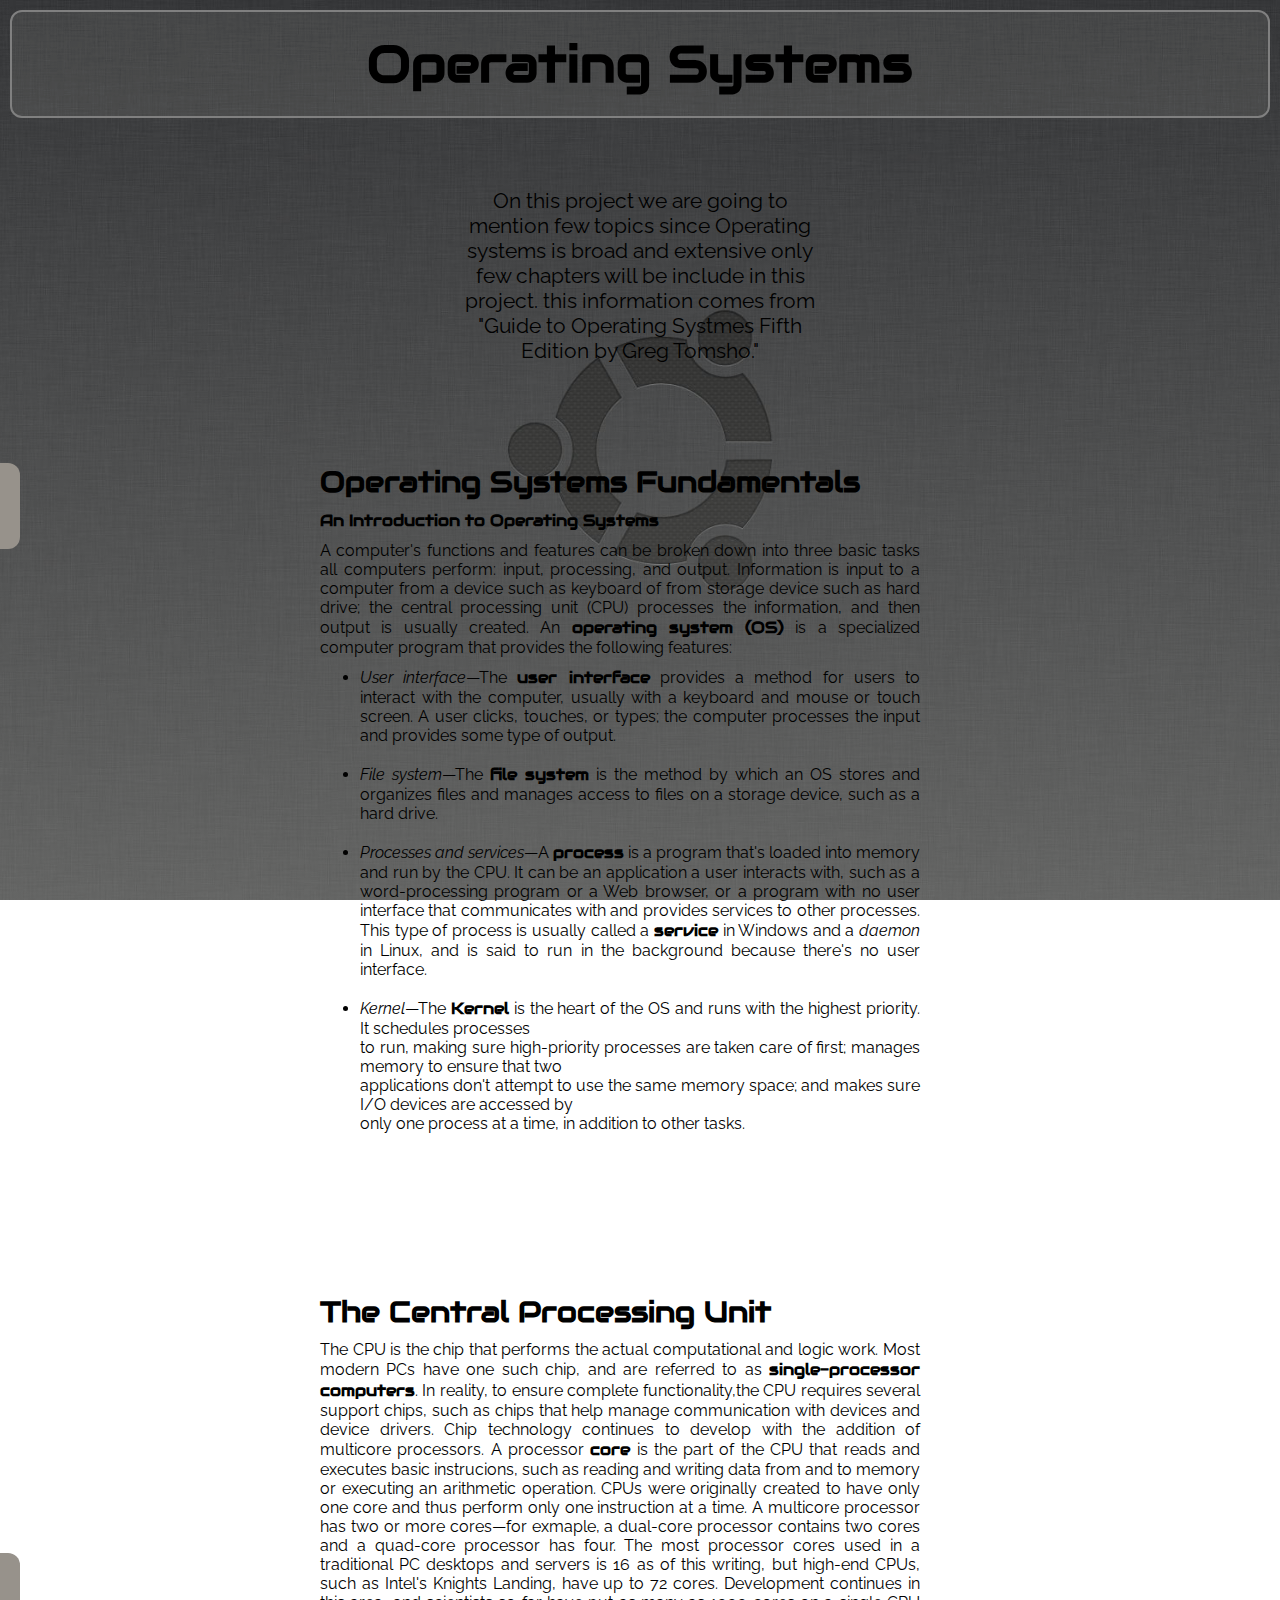
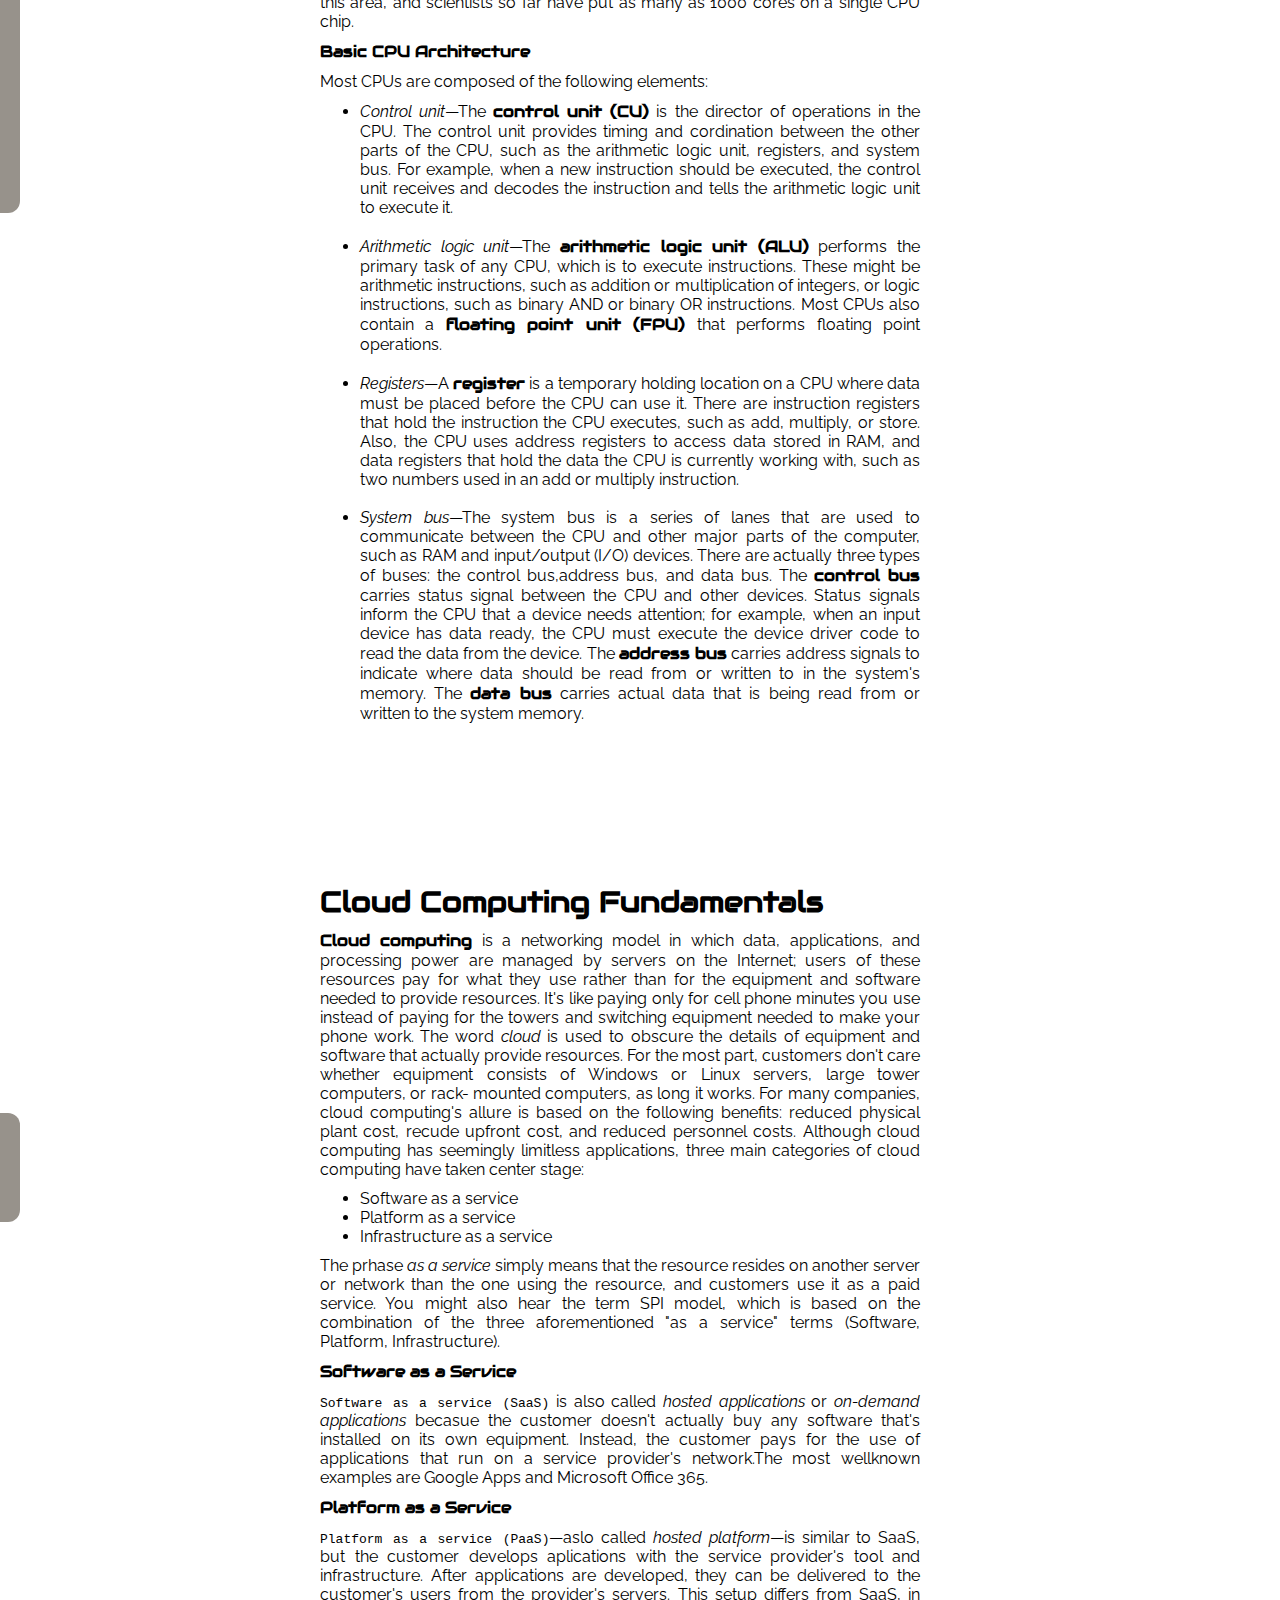
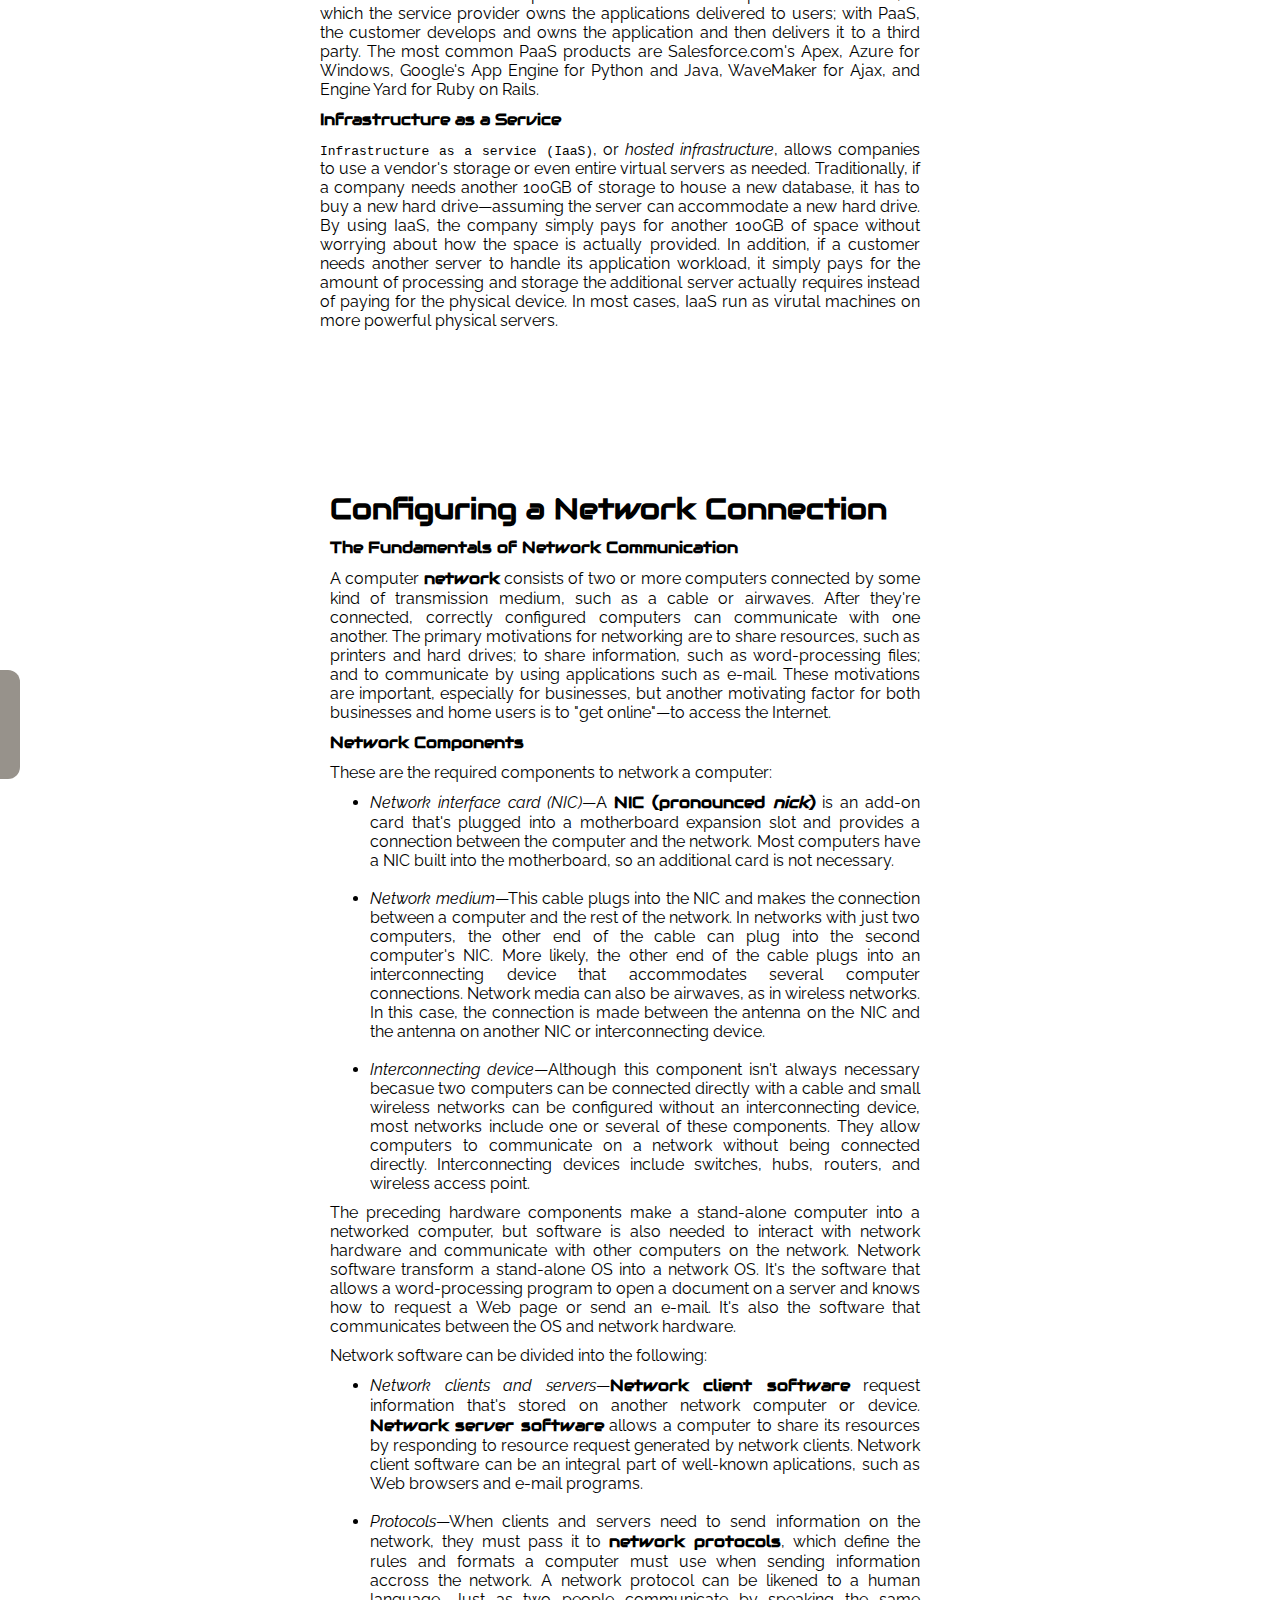
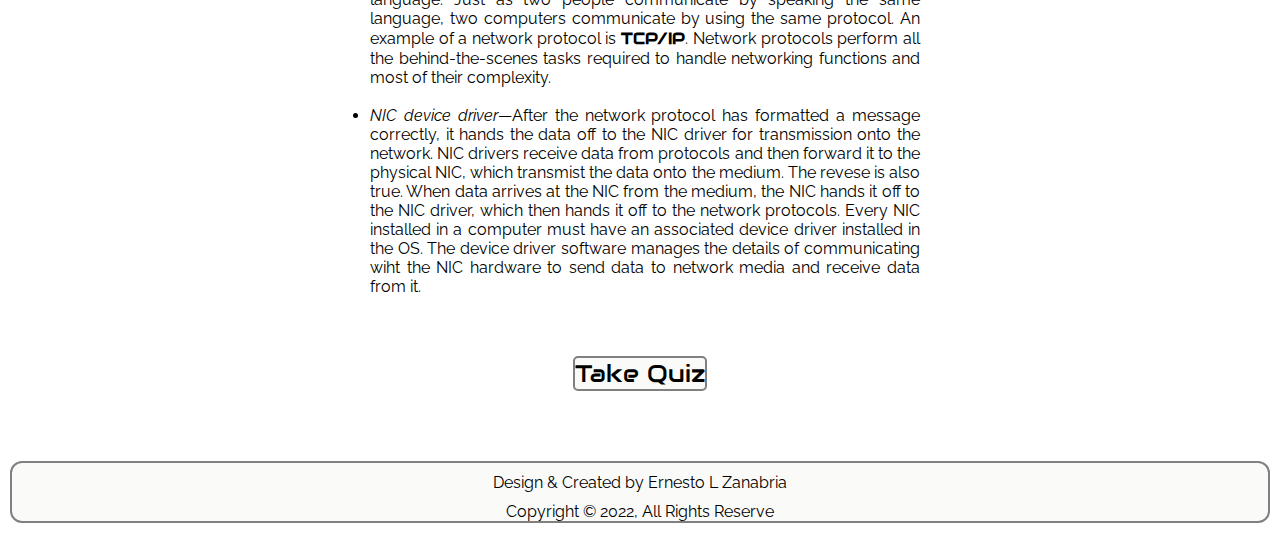
==== commit 382a1615: "Modified project1/index.html" ====
--- a/project1/index.html
+++ b/project1/index.html
@@ -18,7 +18,7 @@
 
         <section class="header_text">
             <div class="info">
-                <p>On this project we are going to mention few topics since Operating
+                <p class="info-text">On this project we are going to mention few topics since Operating
                     systems is broad and extensive only few chapters will be include 
                     in this project. this information comes from "Guide to Operating
                     Systmes Fifth Edition by Greg Tomsho."
--- a/project1/os_style.css
+++ b/project1/os_style.css
@@ -79,44 +79,28 @@
 
 .fundamentals{
     margin-top: 6.25rem;
-    justify-content: center;
-    margin-left: 420px;
+    margin-left: 320px;
     display: flex;
 }
 /*fundamentals design end*/
 
-.fundamentals, .dashboard1{
-    margin-top: 110px;
-}
-/*fundamentals dashboard 1 desgin end*/
-
 .dashboard1{
-    width: 290px;
+    width: 270px;
     background-color: var(--secondary-color);
     padding: 20px 20px 0 20px;
     position: absolute;
-    left: -120px;
+    left: -250px;
     z-index: 100;
     border-radius: 0 12px 12px 0;
 }
 /*dashboards design end*/
 
-.fund-info{
-    margin-left: 10px;
-}
-/*fund info design end*/
-
 h2{
     font-family: var(--font-family);
     font-size: 22pt;
 }
 /*h2 design end*/
 
-.intro{
-    font-family: var(--font-family-2);
-}
-/*intro design end*/
-
 strong{
     font-family: var(--font-family);
 }
@@ -124,7 +108,7 @@
 
 .text1{
     font-family: var(--font-family-2);
-    margin-right: 380px;
+    margin-right: 360px;
     text-align: justify;
 }
 /*text 1 design end*/
@@ -133,29 +117,36 @@
     margin-top: 10px;
     margin-left: 40px;
     text-align: justify;
-    margin-right: 380px;
+    margin-right: 360px;
 }
 /*list 1 design end*/
 
 .cpu{
-    margin-top: 2.5rem;
+    margin-top: 10rem;
+    margin-left: 320px;
     display: flex;
 }
 /*cpu design end*/
 
-.cpu, .dashboard2{
-    margin-top: 13.125rem;
+.dashboard2{
+    margin-top: 260px;
 }
 /*cpu dashboard 2 design end*/
 
-.central{
-    margin-left: 10px;
-}
-/*central design end*/
+.dashboard2{
+    width: 270px;
+    background-color: var(--secondary-color);
+    padding: 10px 20px 0 20px;
+    position: absolute;
+    left: -250px;
+    z-index: 100;
+    border-radius: 0 12px 12px 0;
+}
+/*dashboard 2 design end*/
 
 .text2{
     font-family: var(--font-family-2);
-    margin-right: 36.25rem;
+    margin-right: 360px;
     text-align: justify;
 }
 /*text 2 design end*/
@@ -164,29 +155,36 @@
     margin-top: 10px;
     margin-left: 40px;
     text-align: justify;
-    margin-right: 580px;
+    margin-right: 360px;
 }
 /*list 2 desing end*/
 
 .cloud{
-    margin-top: 2.5rem;
+    margin-top: 10rem;
+    margin-left: 320px;
     display: flex;
 }
 /*cloud design end*/
 
-.cloud, .dashboard3{
-    margin-top: 16.875rem;
-}
-/*cloud dashboard 3 design end*/
-
-.computing{
-    margin-left: 10px;
-}
-/*computing desing end*/
+.dashboard3{
+    margin-top: 230px;
+}
+/*dashboard 3 design end*/
+
+.dashboard3{
+    width: 270px;
+    background-color: var(--secondary-color);
+    padding: 10px 20px 0 20px;
+    position: absolute;
+    left: -250px;
+    z-index: 100;
+    border-radius: 0 12px 12px 0;
+}
+/*dashboard 3 design end*/
 
 .text3{
     font-family: var(--font-family-2);
-    margin-right: 36.25rem;
+    margin-right: 360px;
     text-align: justify;
 }
 /*text 3 design end*/
@@ -198,15 +196,27 @@
 /*services design end*/
 
 .network{
-    margin-top: 6.25rem;
+    margin-top: 10rem;
+    margin-left: 320px;
     display: flex;
 }
 /*network design end*/
 
-.network, .dashboard4{
+.dashboard4{
     margin-top: 11.25rem;
 }
 /*network dashboard 4 design end*/
+
+.dashboard4{
+    width: 270px;
+    background-color: var(--secondary-color);
+    padding: 10px 20px 0 20px;
+    position: absolute;
+    left: -250px;
+    z-index: 100;
+    border-radius: 0 12px 12px 0;
+}
+/*dashboard 4 design end*/
 
 .connections{
     margin-left: 10px;
@@ -215,7 +225,7 @@
 
 .text4{
     font-family: var(--font-family-2);
-    margin-right: 36.25rem;
+    margin-right: 360px;
     text-align: justify;
 }
 /*text 4 design end*/
@@ -224,12 +234,12 @@
     margin-top: 10px;
     margin-left: 40px;
     text-align: justify;
-    margin-right: 580px;
+    margin-right: 360px;
 }
 /*list 4 design end*/
 
 .click{
-    margin-top: 80px;
+    margin-top: 60px;
     text-align: center;
 }
 /*click design end*/
@@ -240,48 +250,44 @@
     font-family: var(--font-family);
     border-radius: 5px;
     font-size: 18pt;
+    margin-bottom: 60px;
 }
 /*button design end*/
 
 .button:hover{
-    box-shadow: 0 10px 14px rgba(151, 146, 139, 0.1);
-}
-
-.dashboard2{
-    width: 400px;
-    background-color: var(--secondary-color);
-    padding: 10px 20px 0 20px;
-    position: absolute;
-    left: -92px;
-    z-index: 100;
-    border-radius: 0 12px 12px 0;
-}
-/*dashboard 2 design end*/
-
-.dashboard3{
-    width: 400px;
-    background-color: var(--secondary-color);
-    padding: 10px 20px 0 20px;
-    position: absolute;
-    right: -92px;
-    z-index: 100;
-    border-radius: 0 12px 12px 0;
-}
-/*dashboard 3 design end*/
-
-.dashboard4{
-    width: 400px;
-    background-color: var(--secondary-color);
-    padding: 10px 20px 0 20px;
-    position: absolute;
-    right: -92px;
-    z-index: 100;
-    border-radius: 0 12px 12px 0;
-}
-/*dashboard 4 design end*/
+    box-shadow: 0 10px 14px rgba(207, 207, 199, 0.5);
+}
+/*button hover design end*/
+
+.copyright{
+    background-color: rgba(207, 207, 199, 0.1);
+    text-align: center;
+    border: 2px solid gray;
+    border-radius: 0.75rem;
+    margin: 0.625rem;
+}
+/*copyright design end*/
 
 img{
     margin-bottom: 0.625rem;
     border: 2px solid var(--secondary-color);
 }
-/*img design end*/+/*img design end*/
+
+@media screen and (max-width: 720px) {
+    body{
+        font-family: var(--font-family);
+        font-family: var(--font-family-2);
+        background-image: linear-gradient(rgba(207,207,199,0),
+        rgba(207,207,199,0.3)), url(images/wallpaperflare.com_wallpaper.jpg);
+        background-repeat: no-repeat;
+        background-position: center;
+        background-attachment: fixed;
+        background-size: cover;
+        height: 100%;
+    }
+
+    .header_text p{
+        max-width: 20.5rem;
+    }
+}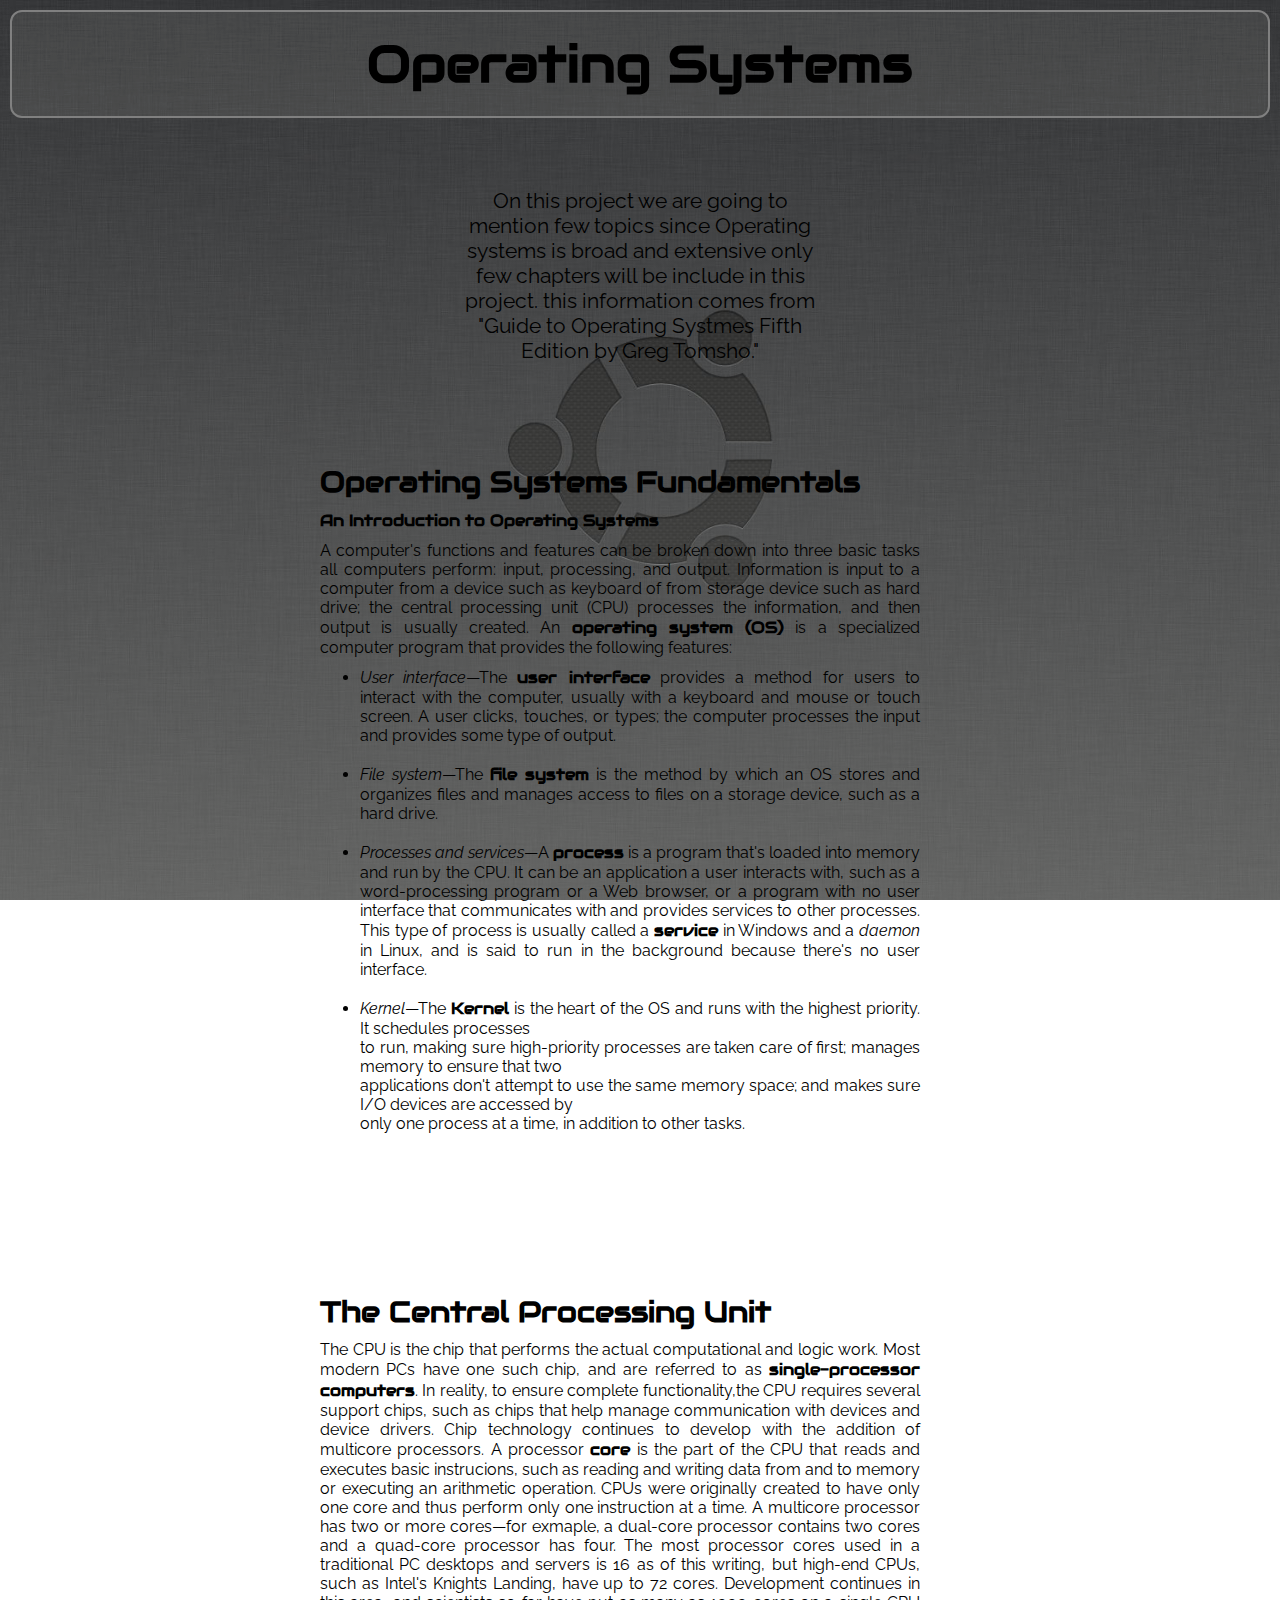
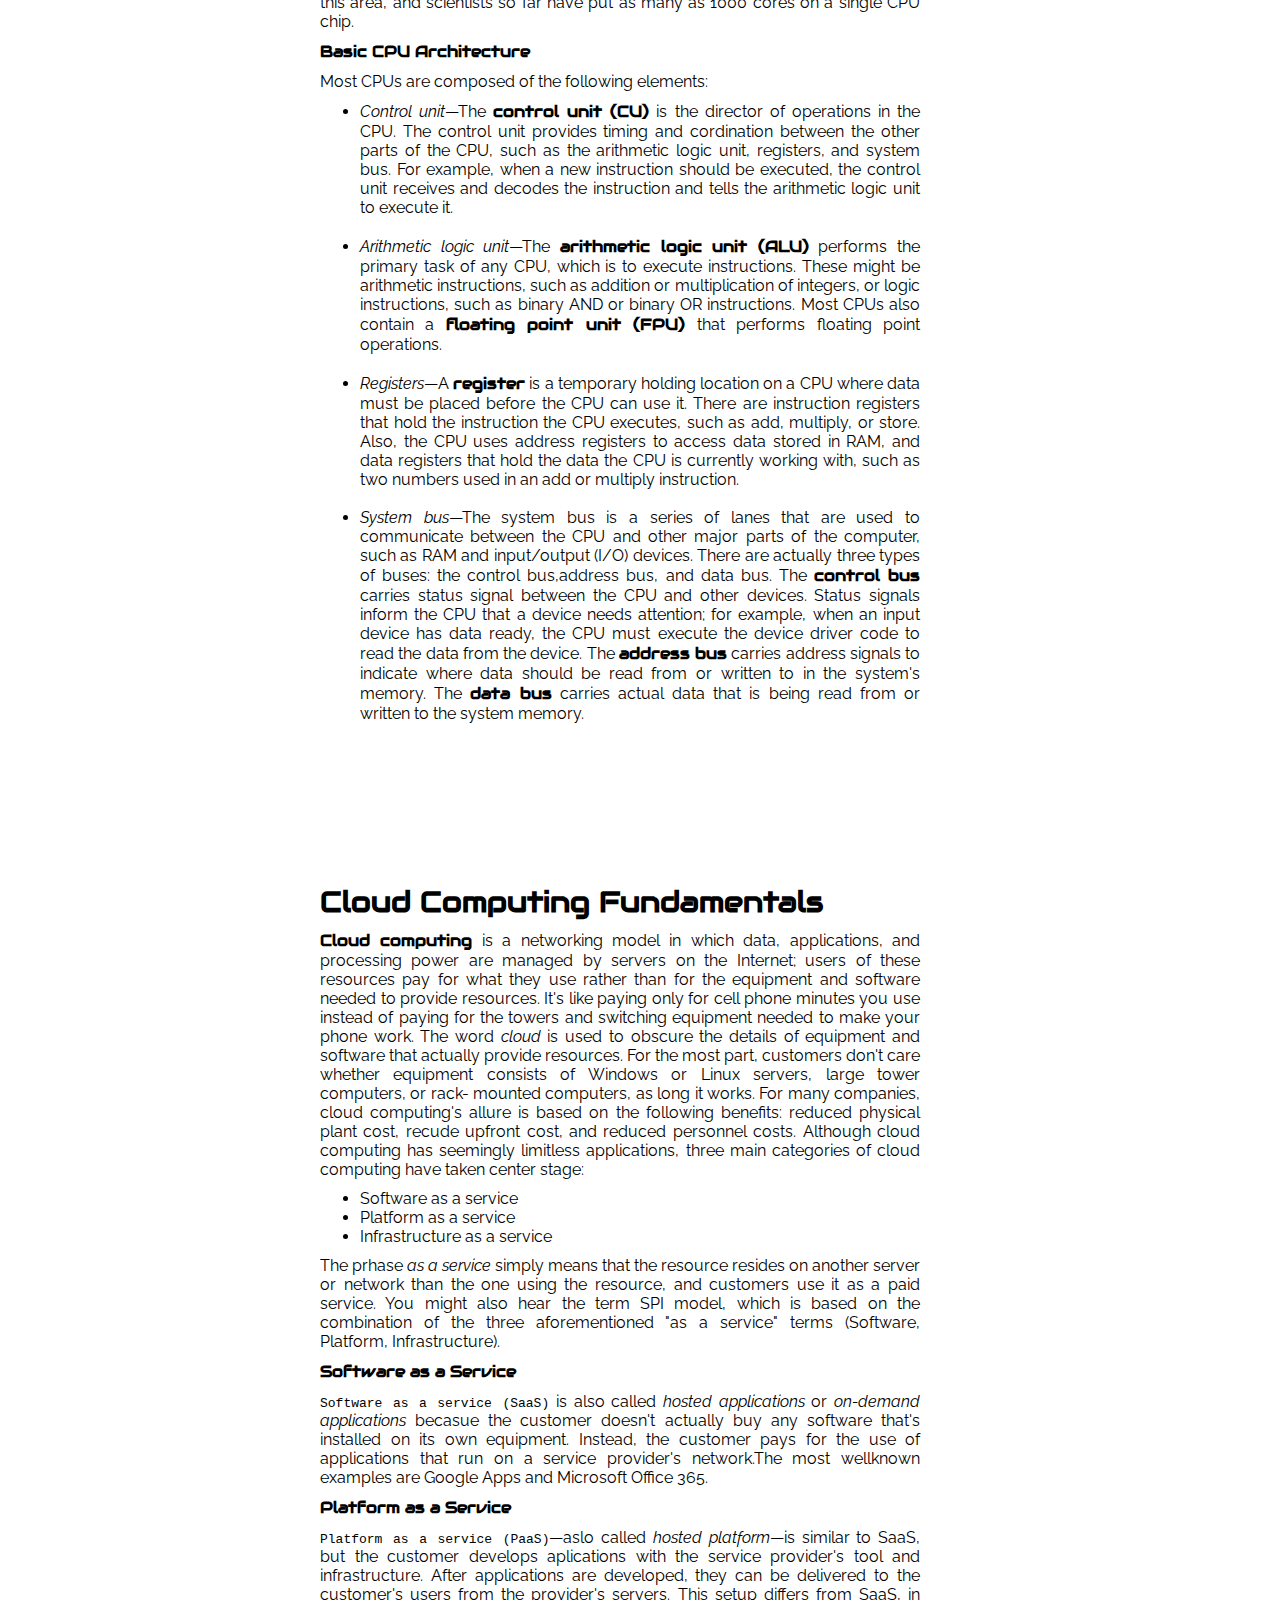
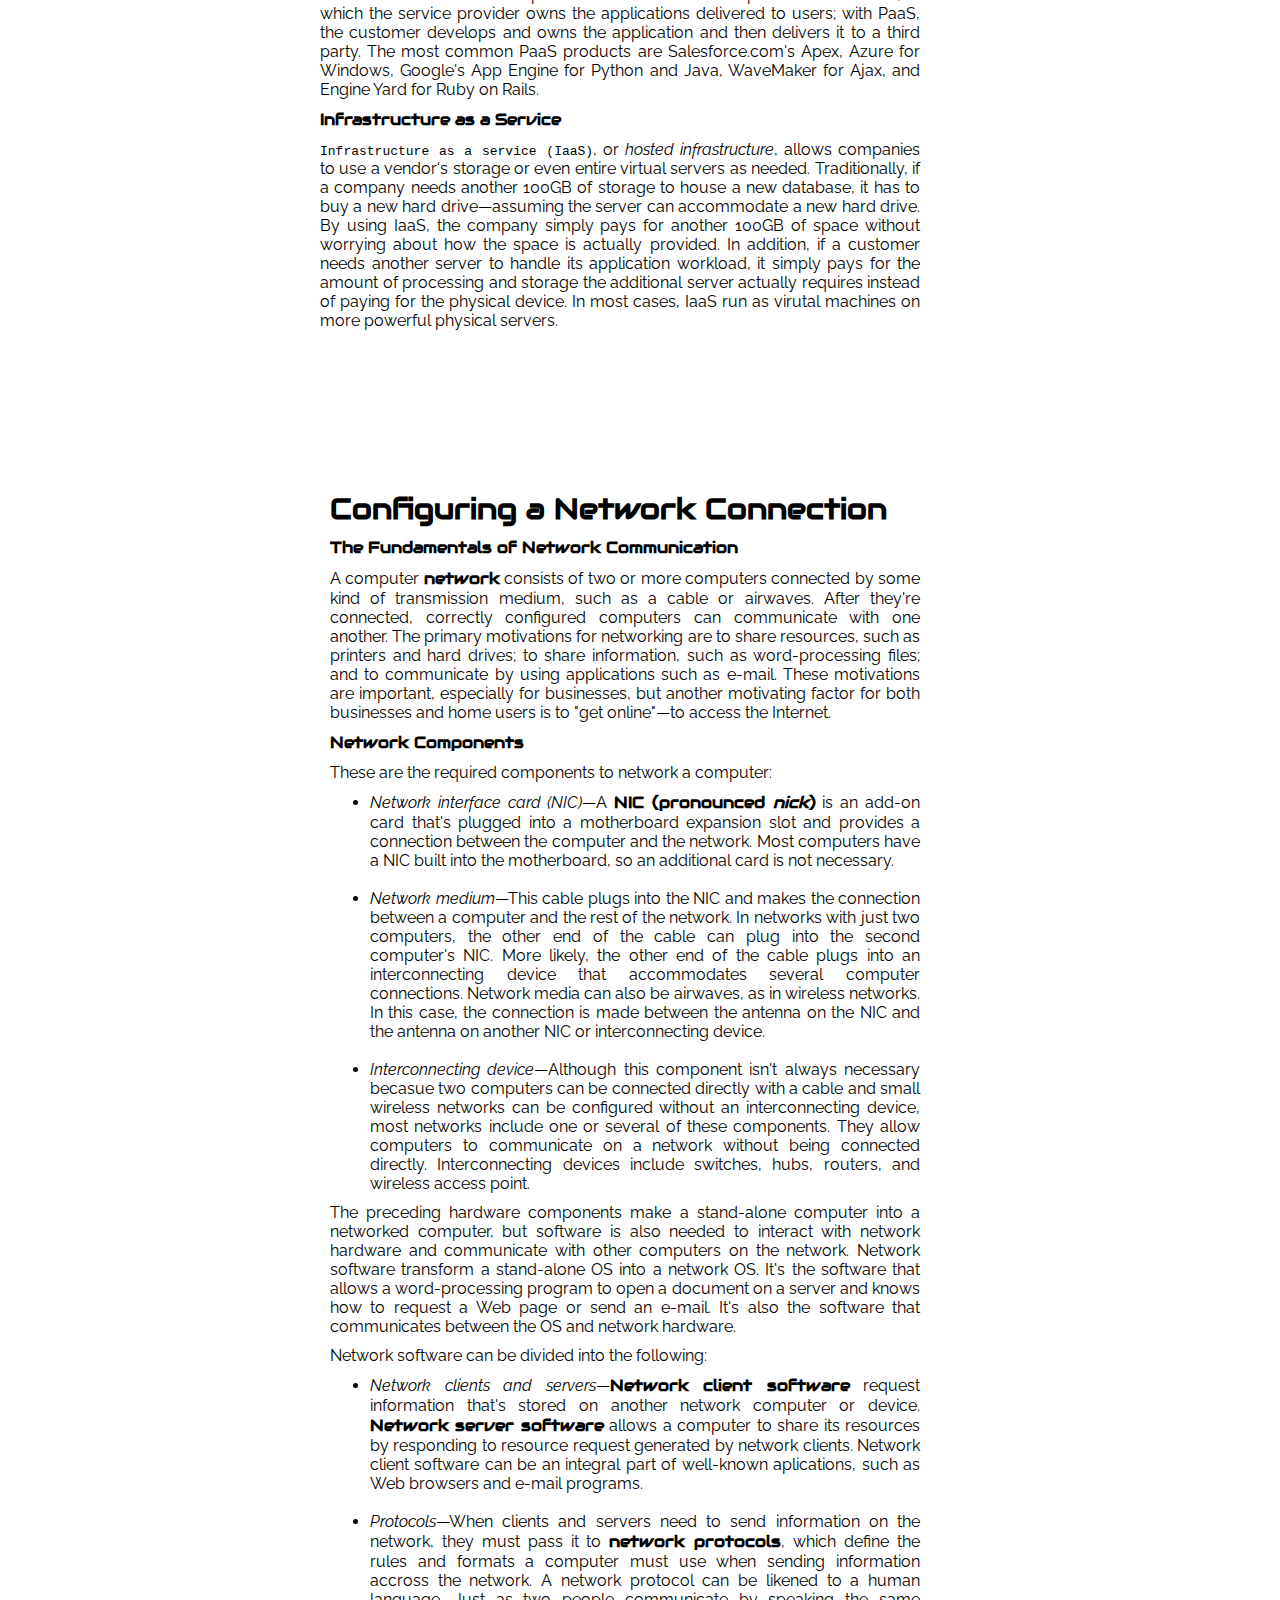
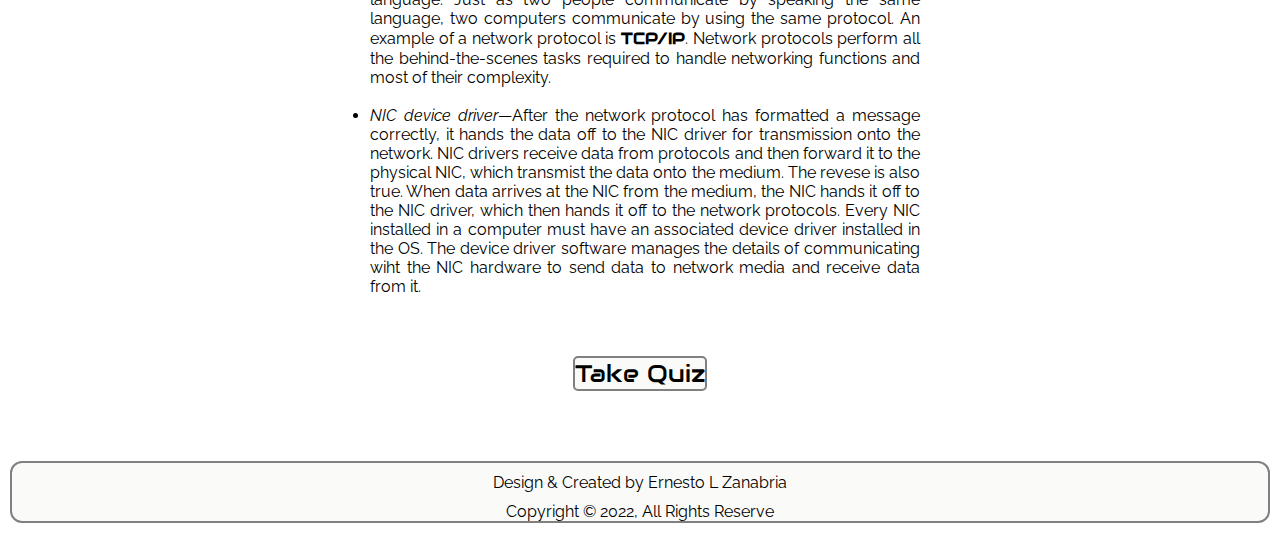
==== commit 8d4c2995: "Modified project1/index.html" ====
--- a/project1/index.html
+++ b/project1/index.html
@@ -27,12 +27,6 @@
         </section><!--End of header text.-->
 
         <section class="fundamentals">
-            <div class="dashboard1">
-                <img src="images/user-interface.JPG" alt="User Interface" style="width:230px;height:170px;"/>
-        		<img src="images/file-systems.PNG" alt="File Systems" style="width:230px;height:170px;"/>
-		        <img src="images/kernel.JPG" alt="Kernel" style="width:230px;height:170px;"/>
-            </div><!--End of dashboard 1.-->
-
             <div class="fund-info">
                 <h2>Operating Systems Fundamentals</h2>
                 <p><strong>An Introduction to Operating Systems</strong></p>
@@ -82,12 +76,6 @@
         </section><!--End of fundamentals.-->
 
         <section class="cpu">
-            <div class="dashboard2">
-                <img src="images/controlunit.PNG" alt="Control Unit" style="width:230px;height:170px;"/>
-                <img src="images/ALU.JPG" alt="Arithmetic Logic Unit" style="width:230px;height:170px;"/>
-                <img src="images/systembus.jpg" alt="System Bus" style="width:230px;height: 170px;"/>
-            </div><!--End of dashboard 2.-->
-
             <div class="central">
                 <h2>The Central Processing Unit</h2>
                 <p class="text2">
@@ -148,12 +136,6 @@
         </section><!--End of CPU.-->
 
         <section class="cloud">
-            <div class="dashboard3">
-                <img src="images/software-as-a-service.PNG" alt="Software as a System" style="width:230px;height:170px;"/>
-                <img src="images/platform-as-a-service.JPG" alt="Platform as a System" style="width:230px;height:170px;"/>
-                <img src="images/infrastructure-as-a-service.PNG" alt="Infrastructure as a Service" style="width:230px;height:170px;"/>
-            </div><!--End of dashboard 3.-->
-
             <div class="computing">
                 <h2>Cloud Computing Fundamentals</h2>
                 <p class="text3">
@@ -216,12 +198,6 @@
         </section><!--End of cloud.-->
 
         <section class="network">
-            <div class="dashboard4">
-                <img src="images/network-interface-card.JPG" alt="Network Interface Card" style="width:230px;height:170px;"/>
-                <img src="images/network-client-server.JPG" alt="Network Client-Server" style="width:230px;height:170px;"/>
-                <img src="images/protocols.PNG" alt="Protocols" style="width:230px;height:170px;"/>
-            </div>
-
             <div class="connections">
                 <h2>Configuring a Network Connection</h2>
                 <p><strong>The Fundamentals of Network Communication</strong></p>
@@ -308,11 +284,7 @@
         <section class="click">
             <button class="button" onclick="quiz()">Take Quiz</button>
         </section>
-
-        <script>
-            animation();
-        </script>
-
+        
         <footer class="copyright">
             <p>Design &amp; Created by Ernesto L Zanabria</p>
             <p>Copyright &copy; 2022, All Rights Reserve</p>
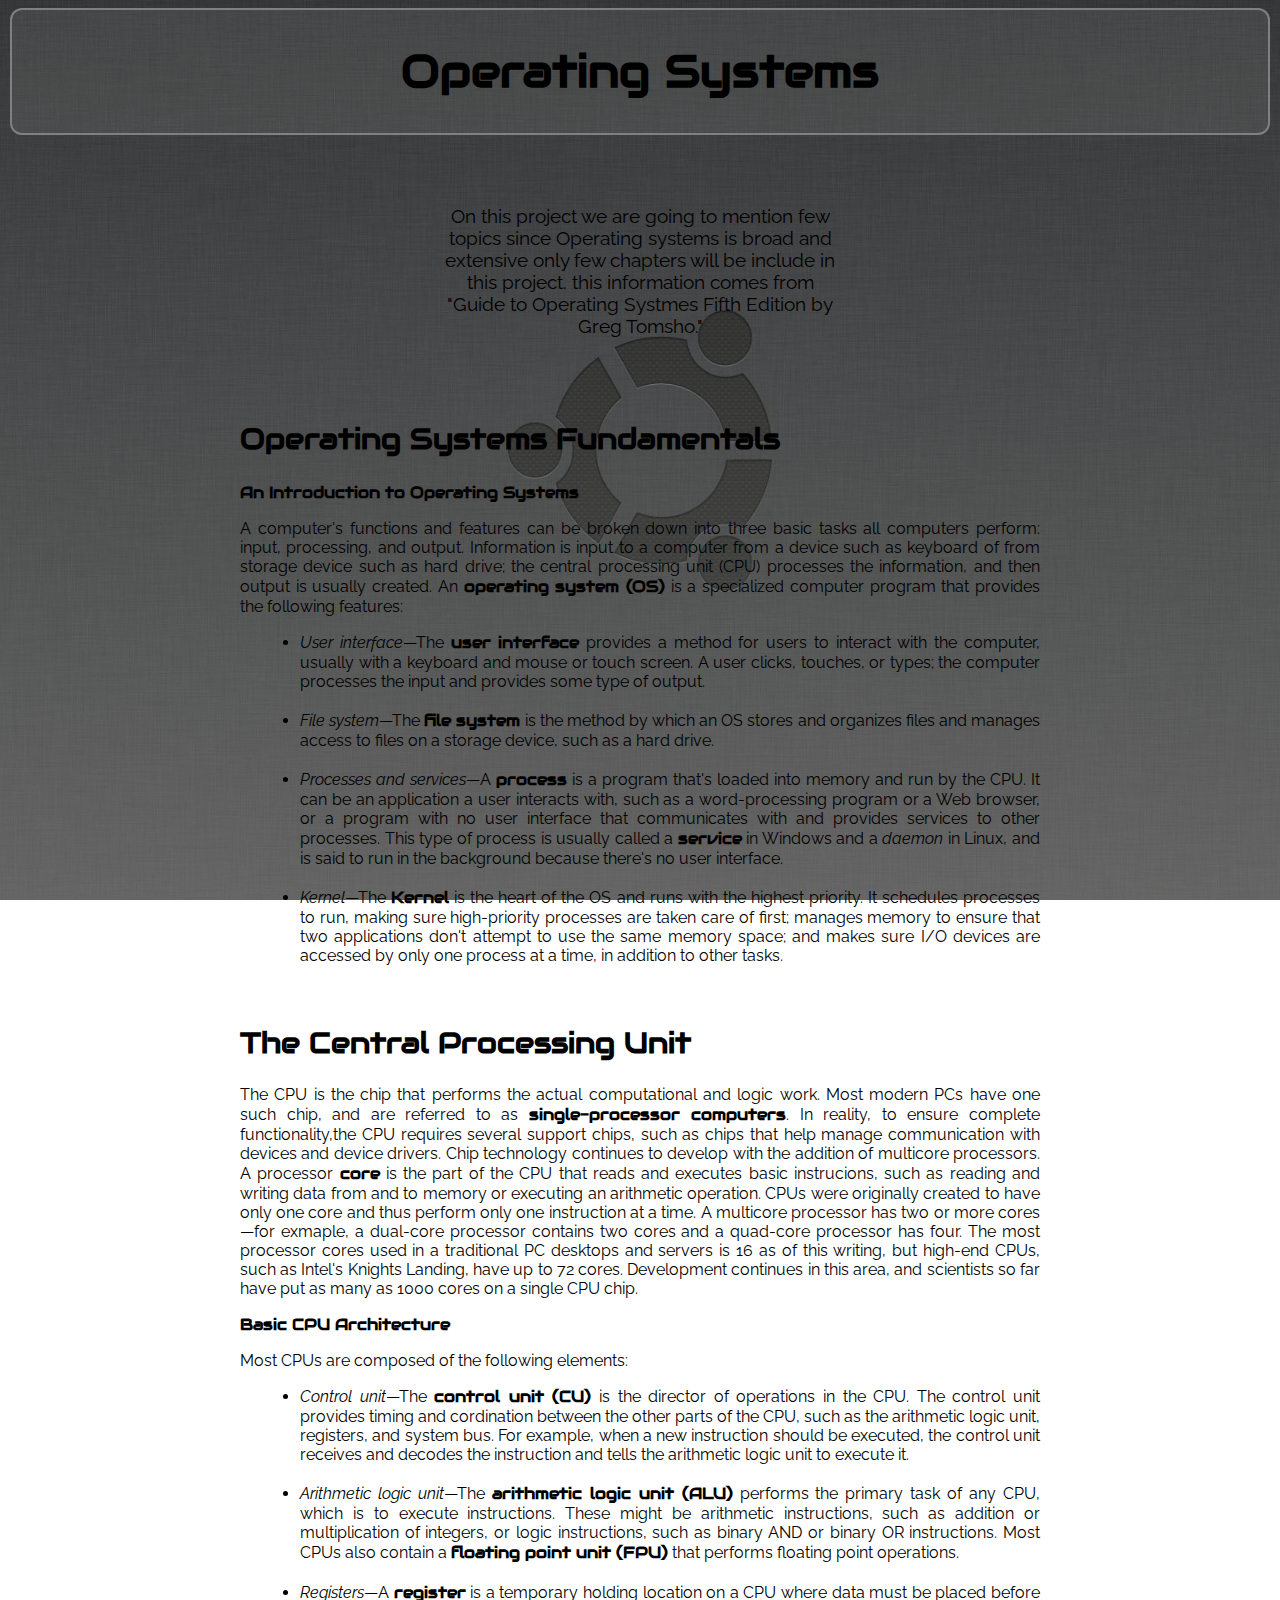
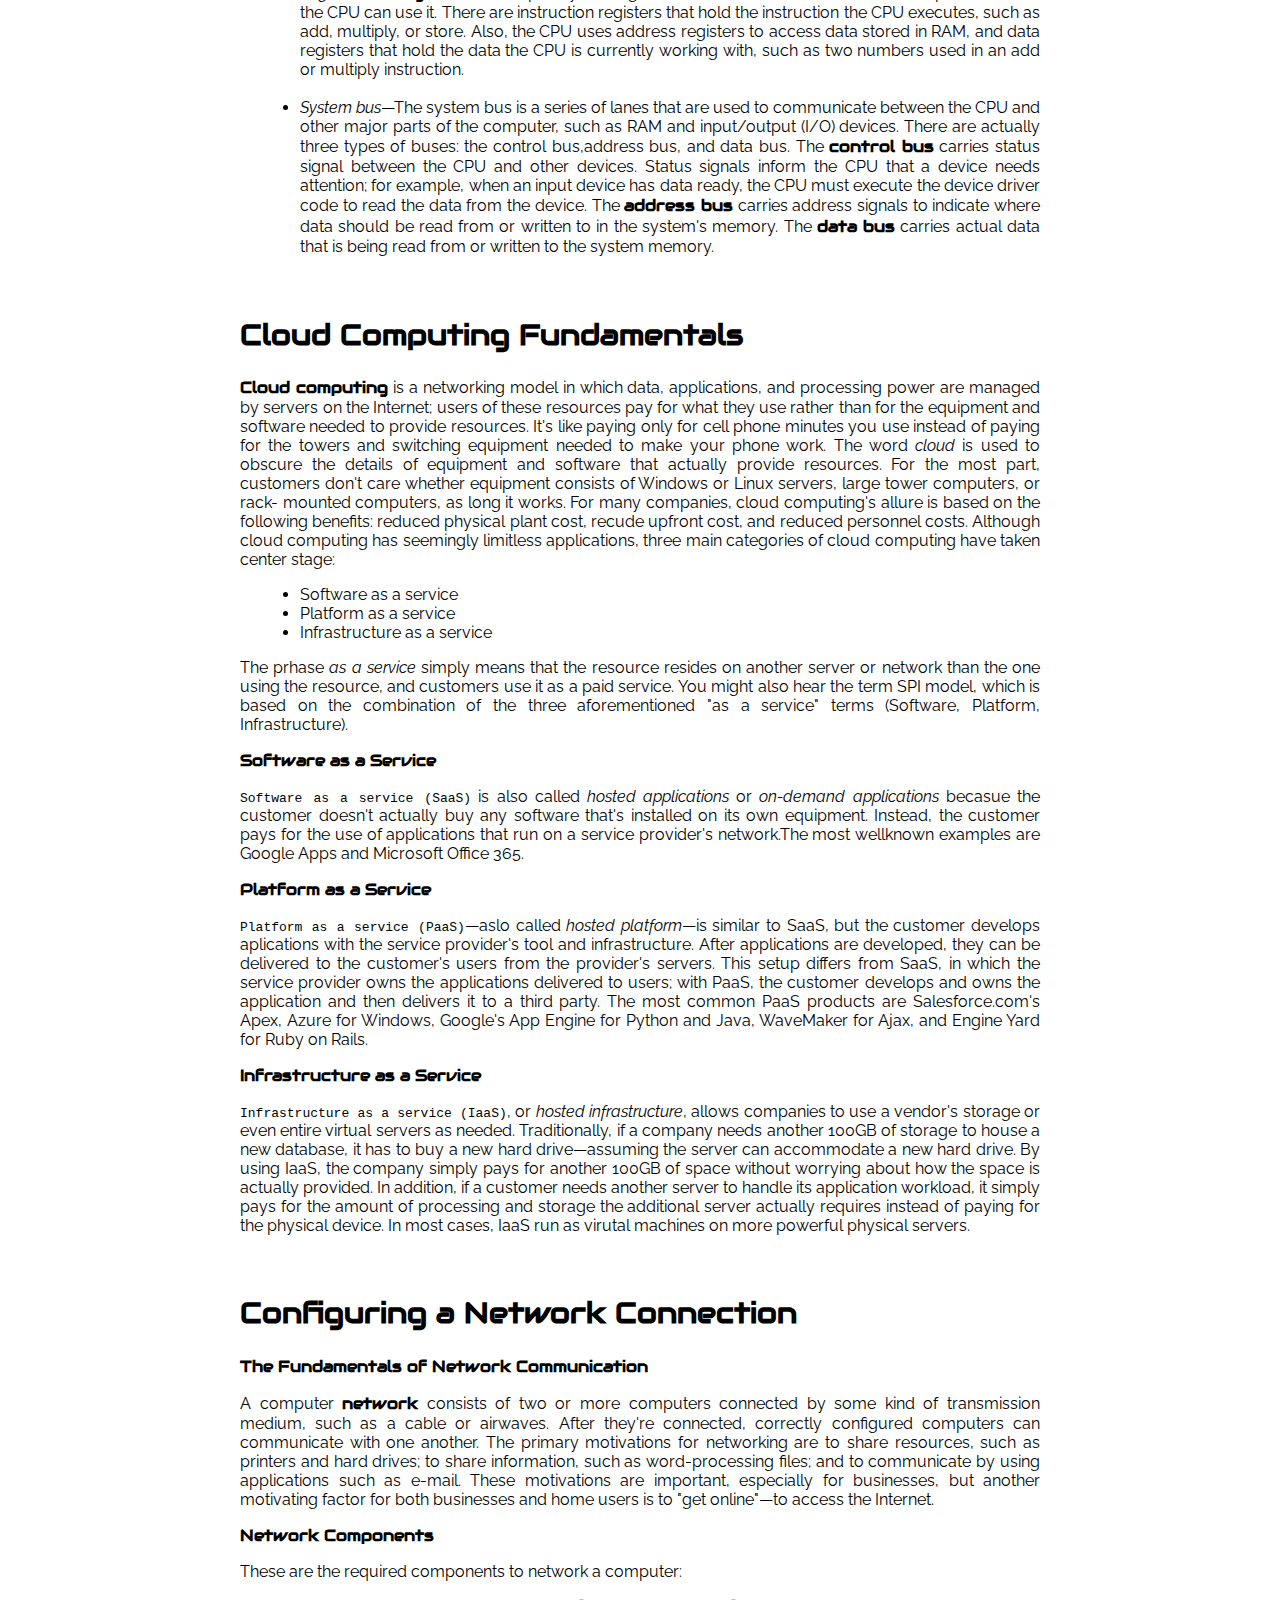
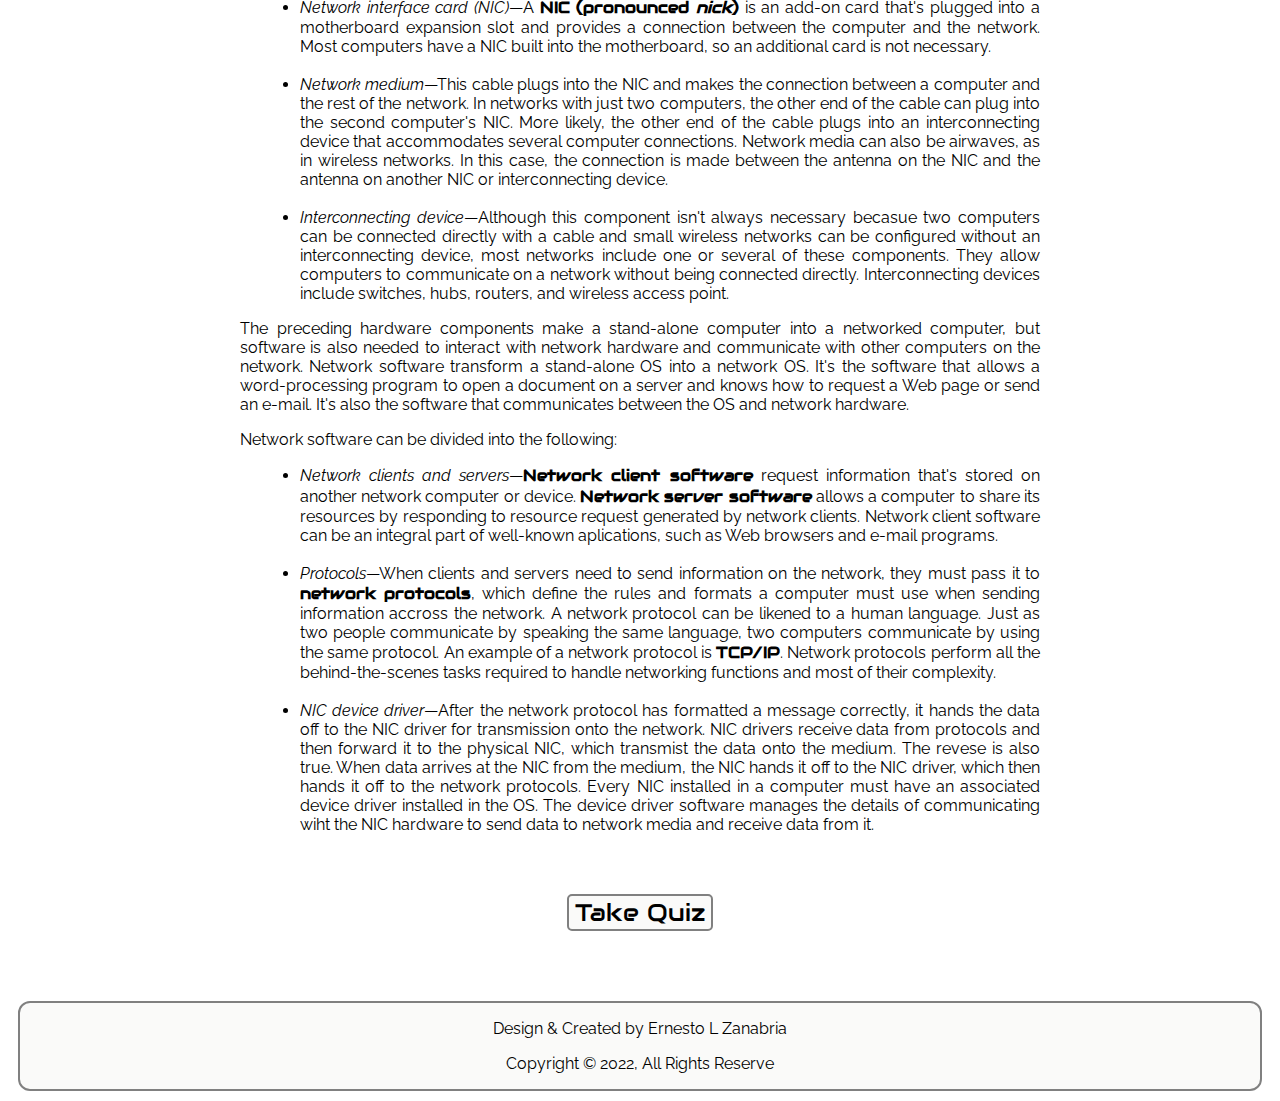
==== commit f2515484: "Modified project1/index.html" ====
--- a/project1/index.html
+++ b/project1/index.html
@@ -66,15 +66,15 @@
                     <br>
                     <li>
                         <i>Kernel</i>&mdash;The <strong>Kernel</strong> is the heart of the OS and runs 
-                        with the highest priority. It schedules processes<br> to run, making sure high-priority
-                        processes are taken care of first; manages memory to ensure that two<br> applications don't
-                        attempt to use the same memory space; and makes sure I/O devices are accessed by<br> only
+                        with the highest priority. It schedules processes to run, making sure high-priority
+                        processes are taken care of first; manages memory to ensure that two applications don't
+                        attempt to use the same memory space; and makes sure I/O devices are accessed by only
                         one process at a time, in addition to other tasks.
                     </li>
                 </ul><!--End of list 1.-->
             </div><!--End of fund info.-->
         </section><!--End of fundamentals.-->
-
+        <br>
         <section class="cpu">
             <div class="central">
                 <h2>The Central Processing Unit</h2>
@@ -134,7 +134,7 @@
                 </ul><!--End of list 2.-->
             </div><!--End of central.-->
         </section><!--End of CPU.-->
-
+        <br>
         <section class="cloud">
             <div class="computing">
                 <h2>Cloud Computing Fundamentals</h2>
@@ -196,7 +196,7 @@
                 </p>
             </div><!--End of computing.-->
         </section><!--End of cloud.-->
-
+        <br>
         <section class="network">
             <div class="connections">
                 <h2>Configuring a Network Connection</h2>
@@ -284,7 +284,7 @@
         <section class="click">
             <button class="button" onclick="quiz()">Take Quiz</button>
         </section>
-        
+
         <footer class="copyright">
             <p>Design &amp; Created by Ernesto L Zanabria</p>
             <p>Copyright &copy; 2022, All Rights Reserve</p>
--- a/project1/os_style.css
+++ b/project1/os_style.css
@@ -23,12 +23,9 @@
 /*CSS reset*/
 * {
     box-sizing: border-box;
-    margin: 0;
-    padding: 0;
 }
 
 body{
-    font-family: var(--font-family);
     font-family: var(--font-family-2);
     background-image: linear-gradient(rgba(207,207,199,0),
 	rgba(207,207,199,0.3)), url(images/wallpaperflare.com_wallpaper.jpg);
@@ -41,59 +38,40 @@
 /*CCS reset end*/
 
 .header{
+    background-color: rgba(207, 207, 199, 0.1);
     text-align: center;
     border: 0.125rem solid gray;
     border-radius: 0.75rem;
-    padding: 1.25rem;
-    background-color: rgba(207, 207, 199, 0.1);
-    margin: 0.625rem;
+    padding: 0.125rem;
+    margin: 0.125rem;
 }
 /*header design end*/
 
 .os{
-    font-size: 38pt;
+    font-size: 34pt;
     font-family: var(--font-family);
 }
 /*os design end*/
 
 .header_text{
     padding-top: 3.125rem;
-    text-align: center;
-    font-size: 16pt;
-    font-family: var(--font-family-2);
+    padding-bottom: 2.5rem;
+    font-size: 14pt;
 }
 /*header text design end*/
 
 .info{
     text-align: center;
-    margin-left: 28.75rem;
-    margin-right: 28.75rem;
-    font-family: var(--font-family-2);
+    width: 400px;
+    margin: auto;
 }
 /*info design end*/
 
-p{
-    margin-top: 10px;
-}
-/*p design end*/
-
 .fundamentals{
-    margin-top: 6.25rem;
-    margin-left: 320px;
-    display: flex;
+    margin: auto;
+    width: 50rem;
 }
 /*fundamentals design end*/
-
-.dashboard1{
-    width: 270px;
-    background-color: var(--secondary-color);
-    padding: 20px 20px 0 20px;
-    position: absolute;
-    left: -250px;
-    z-index: 100;
-    border-radius: 0 12px 12px 0;
-}
-/*dashboards design end*/
 
 h2{
     font-family: var(--font-family);
@@ -108,133 +86,66 @@
 
 .text1{
     font-family: var(--font-family-2);
-    margin-right: 360px;
     text-align: justify;
 }
 /*text 1 design end*/
 
 .list1{
-    margin-top: 10px;
-    margin-left: 40px;
+    margin-left: 20px;
     text-align: justify;
-    margin-right: 360px;
 }
 /*list 1 design end*/
 
 .cpu{
-    margin-top: 10rem;
-    margin-left: 320px;
-    display: flex;
+    margin: auto;
+    width: 50rem;
 }
 /*cpu design end*/
 
-.dashboard2{
-    margin-top: 260px;
-}
-/*cpu dashboard 2 design end*/
-
-.dashboard2{
-    width: 270px;
-    background-color: var(--secondary-color);
-    padding: 10px 20px 0 20px;
-    position: absolute;
-    left: -250px;
-    z-index: 100;
-    border-radius: 0 12px 12px 0;
-}
-/*dashboard 2 design end*/
-
 .text2{
     font-family: var(--font-family-2);
-    margin-right: 360px;
     text-align: justify;
 }
 /*text 2 design end*/
 
 .list2{
-    margin-top: 10px;
-    margin-left: 40px;
+    margin-left: 20px;
     text-align: justify;
-    margin-right: 360px;
 }
 /*list 2 desing end*/
 
 .cloud{
-    margin-top: 10rem;
-    margin-left: 320px;
-    display: flex;
+    margin: auto;
+    width: 50rem;
 }
 /*cloud design end*/
 
-.dashboard3{
-    margin-top: 230px;
-}
-/*dashboard 3 design end*/
-
-.dashboard3{
-    width: 270px;
-    background-color: var(--secondary-color);
-    padding: 10px 20px 0 20px;
-    position: absolute;
-    left: -250px;
-    z-index: 100;
-    border-radius: 0 12px 12px 0;
-}
-/*dashboard 3 design end*/
-
 .text3{
     font-family: var(--font-family-2);
-    margin-right: 360px;
     text-align: justify;
 }
 /*text 3 design end*/
 
 .list3{
-    margin-top: 10px;
-    margin-left: 40px;
+    margin-left: 20px;
 }
 /*services design end*/
 
 .network{
-    margin-top: 10rem;
-    margin-left: 320px;
-    display: flex;
+    margin: auto;
+    width: 50rem;
 }
 /*network design end*/
 
-.dashboard4{
-    margin-top: 11.25rem;
-}
-/*network dashboard 4 design end*/
-
-.dashboard4{
-    width: 270px;
-    background-color: var(--secondary-color);
-    padding: 10px 20px 0 20px;
-    position: absolute;
-    left: -250px;
-    z-index: 100;
-    border-radius: 0 12px 12px 0;
-}
-/*dashboard 4 design end*/
-
-.connections{
-    margin-left: 10px;
-}
-/*connections desgin end*/
-
 .text4{
     font-family: var(--font-family-2);
-    margin-right: 360px;
     text-align: justify;
 }
 /*text 4 design end*/
 
 .list4{
-    margin-top: 10px;
-    margin-left: 40px;
+    margin-left: 20px;
     text-align: justify;
-    margin-right: 360px;
 }
 /*list 4 design end*/
 
@@ -275,19 +186,14 @@
 /*img design end*/
 
 @media screen and (max-width: 720px) {
-    body{
-        font-family: var(--font-family);
-        font-family: var(--font-family-2);
-        background-image: linear-gradient(rgba(207,207,199,0),
-        rgba(207,207,199,0.3)), url(images/wallpaperflare.com_wallpaper.jpg);
-        background-repeat: no-repeat;
-        background-position: center;
-        background-attachment: fixed;
-        background-size: cover;
-        height: 100%;
+    
+}
+
+@media screen and (max-width: 420px){
+    .info{
+        text-align: center;
+        margin: auto;
+        width: 280px;
     }
-
-    .header_text p{
-        max-width: 20.5rem;
-    }
+    
 }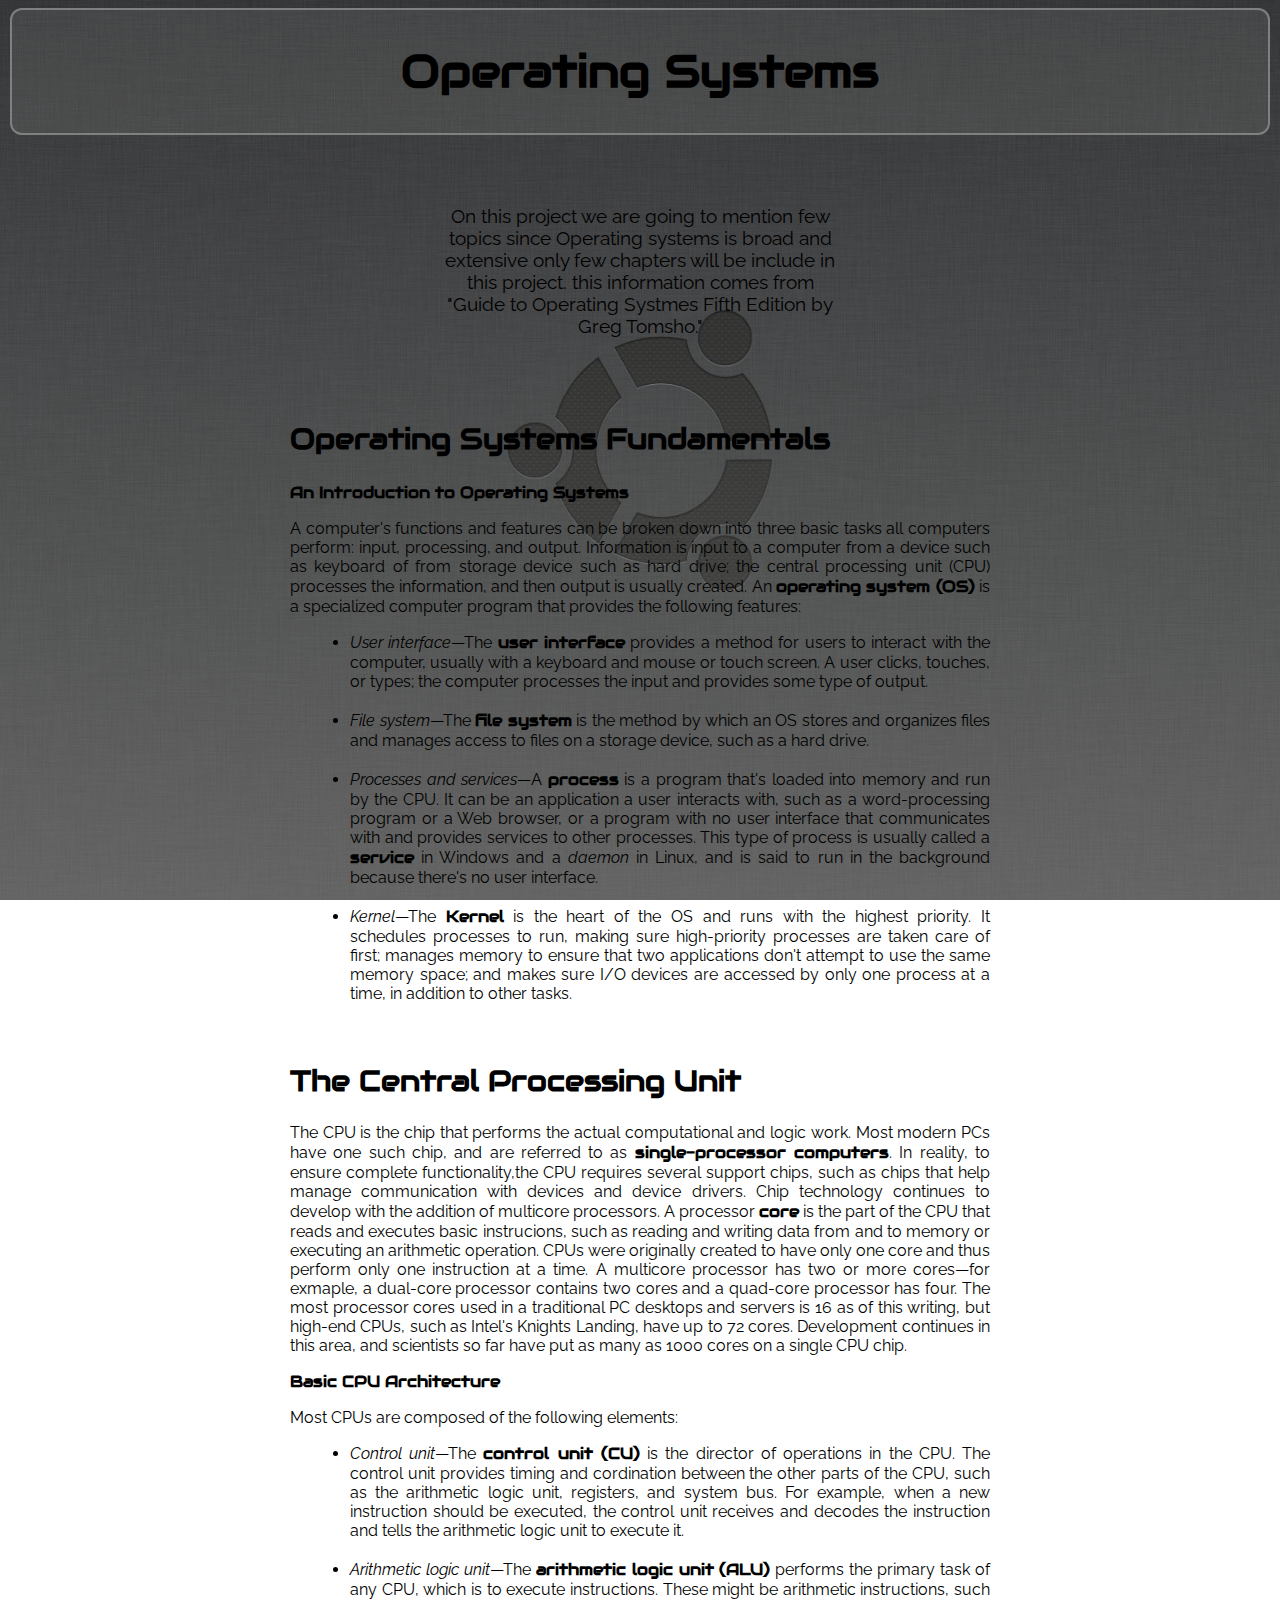
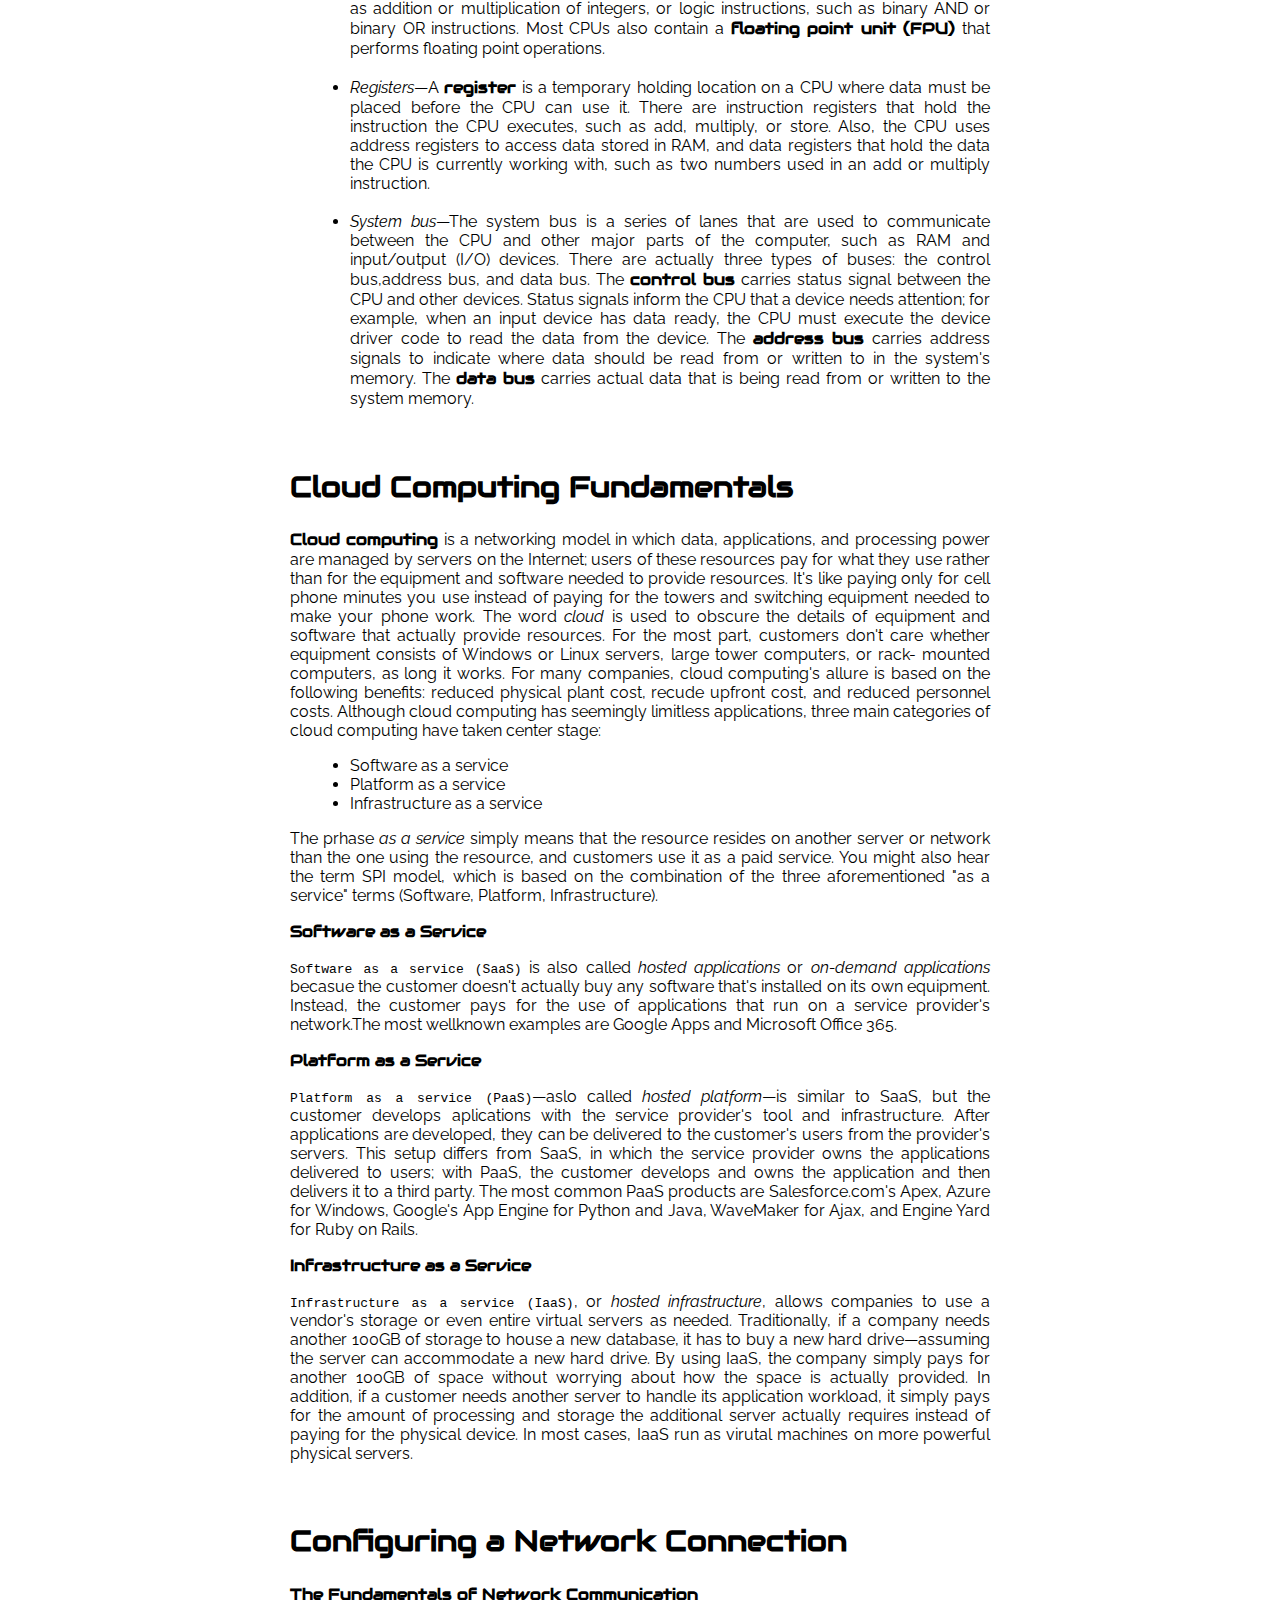
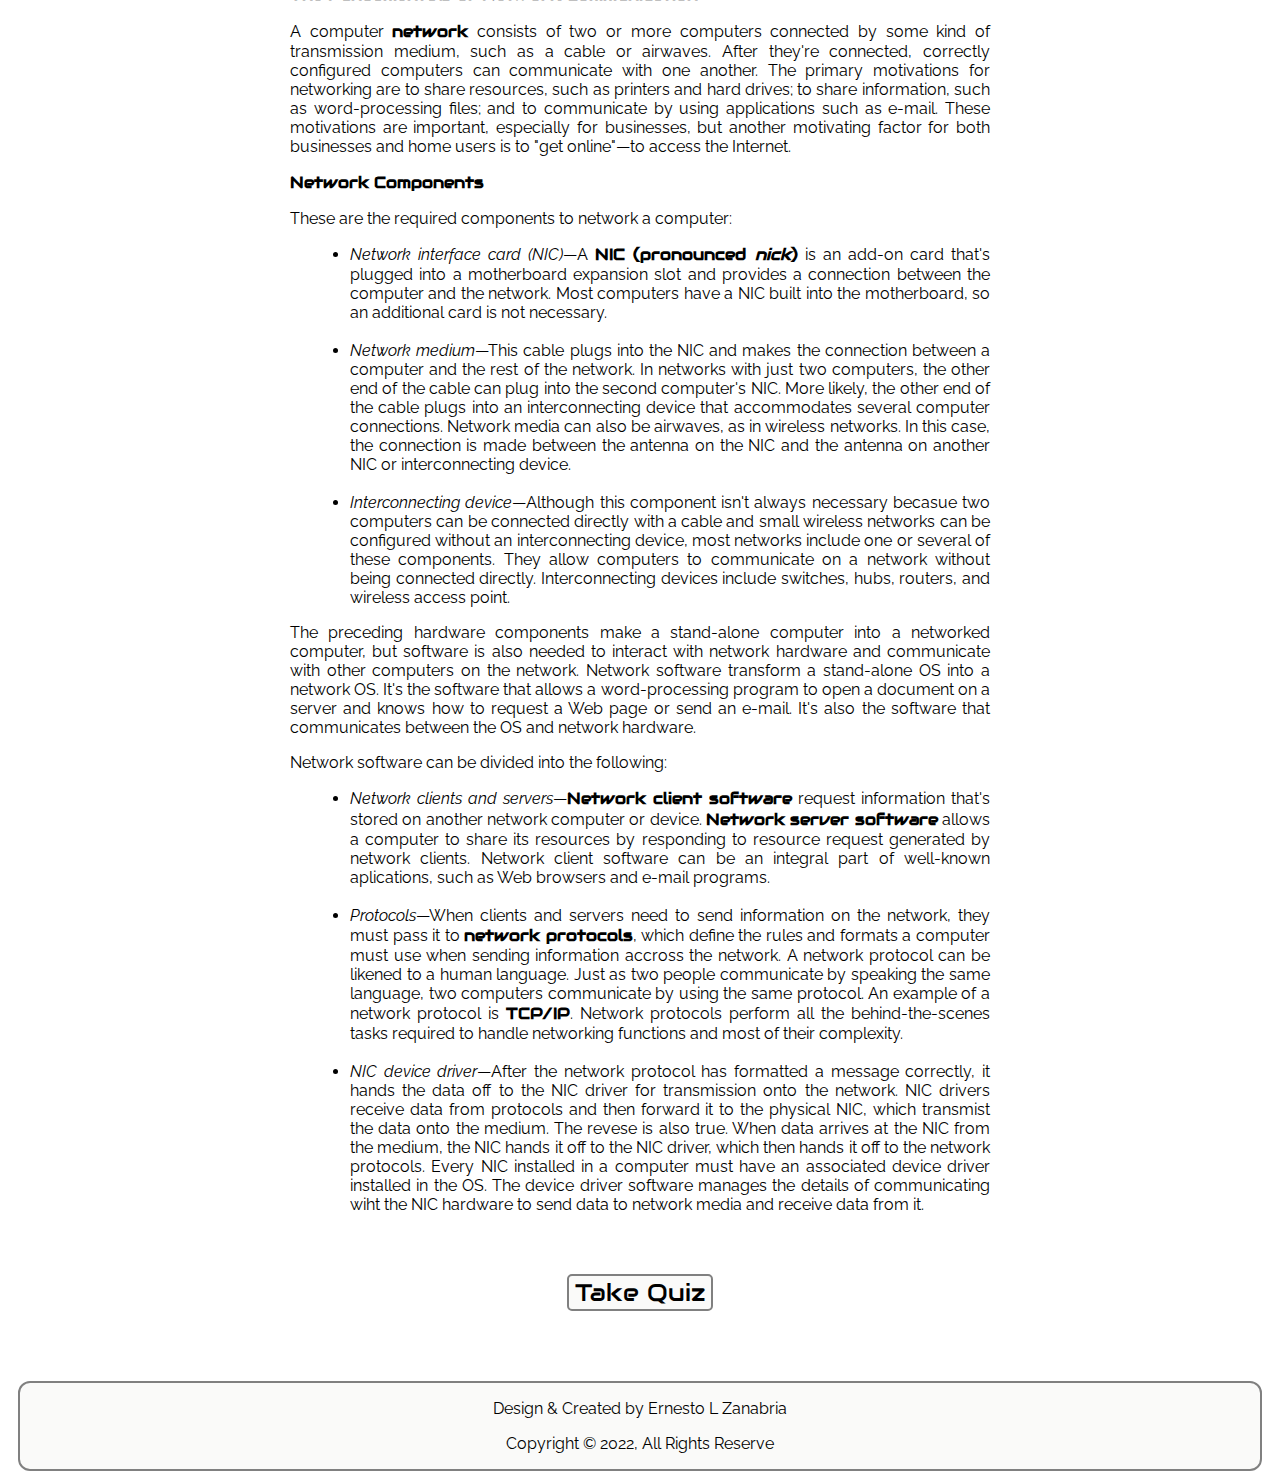
==== commit f5b1fccf: "Modified project1/index.html" ====
--- a/project1/index.html
+++ b/project1/index.html
@@ -6,10 +6,6 @@
         <title>Ernesto L Zanabria | First Project</title>
         <link rel="stylesheet" href="os_style.css" type="text/css">
         <script src="os_script.js"></script>
-        <script src="jQuery/jquery-3.6.0.js"></script>
-        <script src="jQuery/jquery-ui.min.js"></script>
-        <script src="jQuery/jquery.min.js"></script>
-        <script src="jQuery/jquery-ui.js"></script>
     </head>
     <body>
         <header class="header">
--- a/project1/os_style.css
+++ b/project1/os_style.css
@@ -69,7 +69,7 @@
 
 .fundamentals{
     margin: auto;
-    width: 50rem;
+    width: 43.75rem;
 }
 /*fundamentals design end*/
 
@@ -98,7 +98,7 @@
 
 .cpu{
     margin: auto;
-    width: 50rem;
+    width: 43.75rem;
 }
 /*cpu design end*/
 
@@ -116,7 +116,7 @@
 
 .cloud{
     margin: auto;
-    width: 50rem;
+    width: 43.75rem;
 }
 /*cloud design end*/
 
@@ -133,7 +133,7 @@
 
 .network{
     margin: auto;
-    width: 50rem;
+    width: 43.75rem;
 }
 /*network design end*/
 
@@ -186,7 +186,9 @@
 /*img design end*/
 
 @media screen and (max-width: 720px) {
-    
+    #show{
+        margin: auto;
+    }
 }
 
 @media screen and (max-width: 420px){
@@ -196,4 +198,23 @@
         width: 280px;
     }
     
+    .fundamentals{
+        margin: 40px;
+        width: auto;
+    }
+
+    .cloud{
+        margin: 40px;
+        width: auto;
+    }
+
+    .cpu{
+        margin: 40px;
+        width: auto;
+    }
+
+    .network{
+        margin: 40px;
+        width: auto;
+    }
 }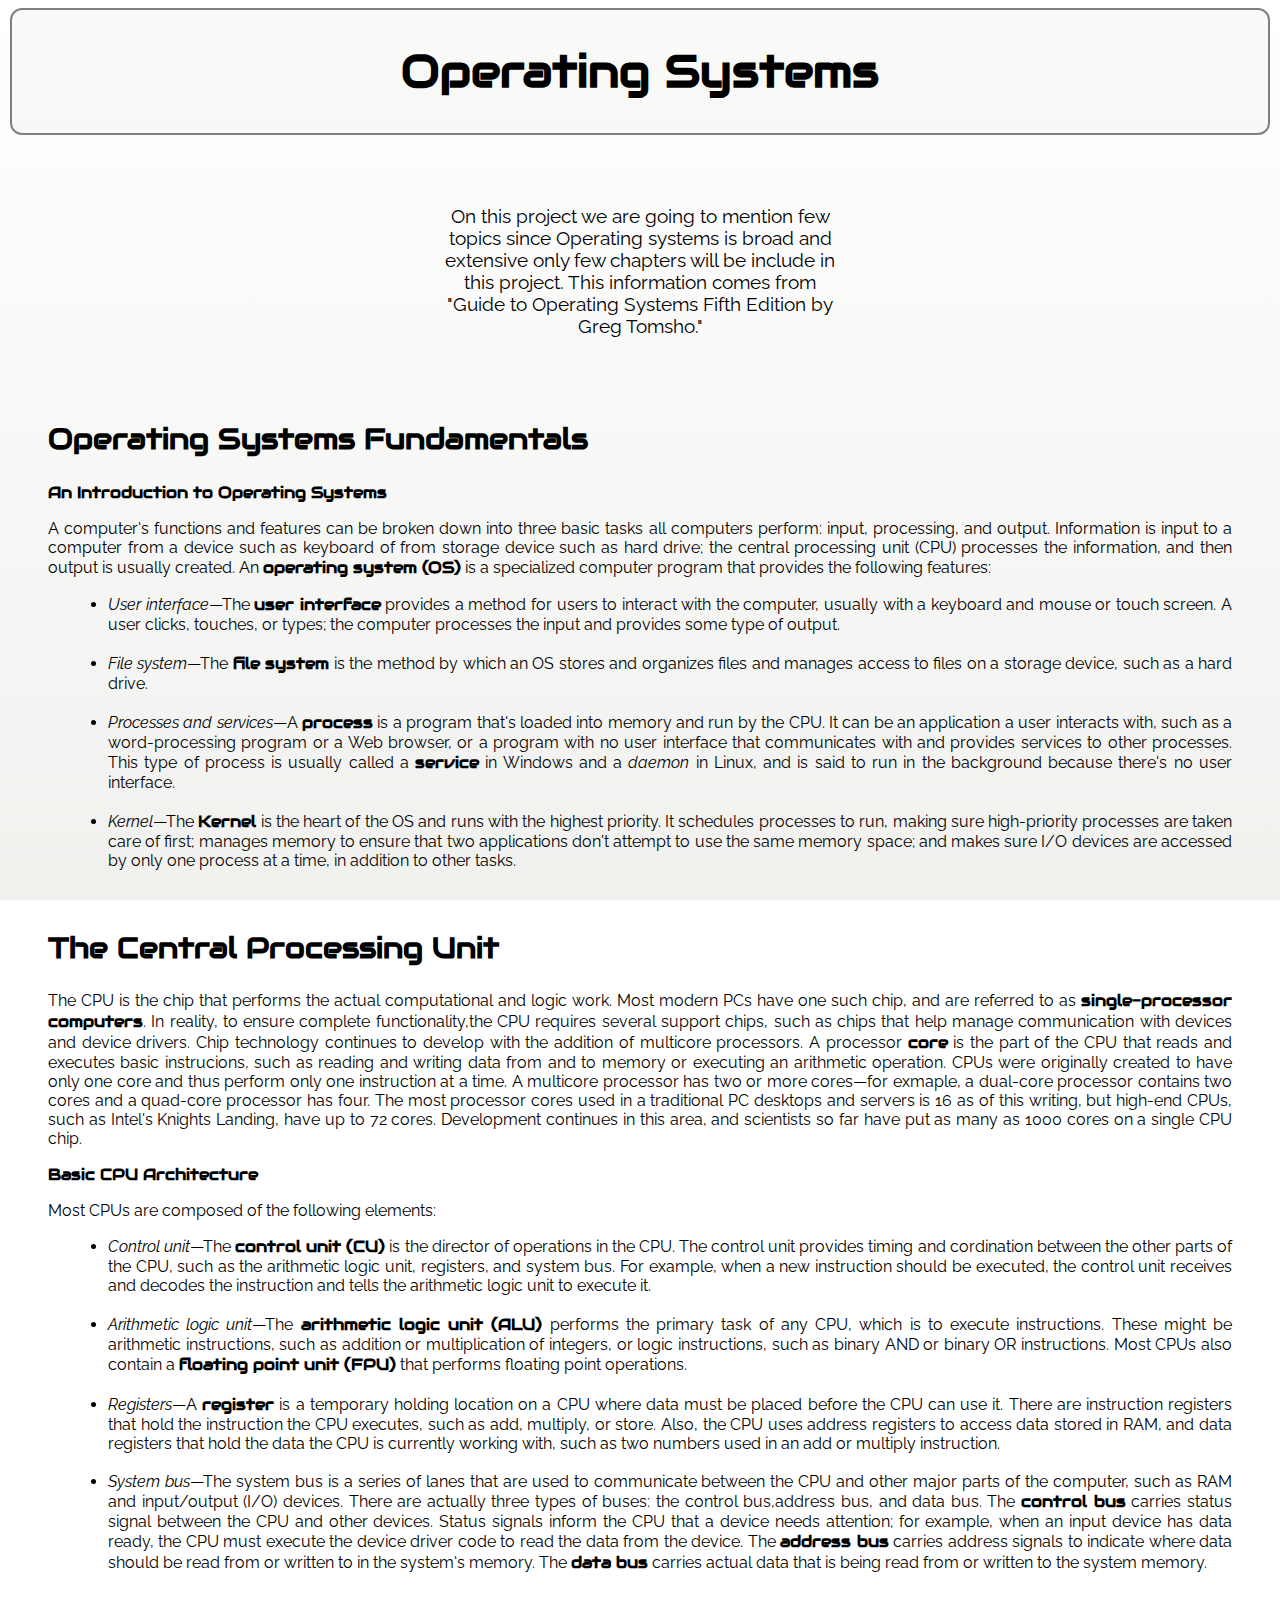
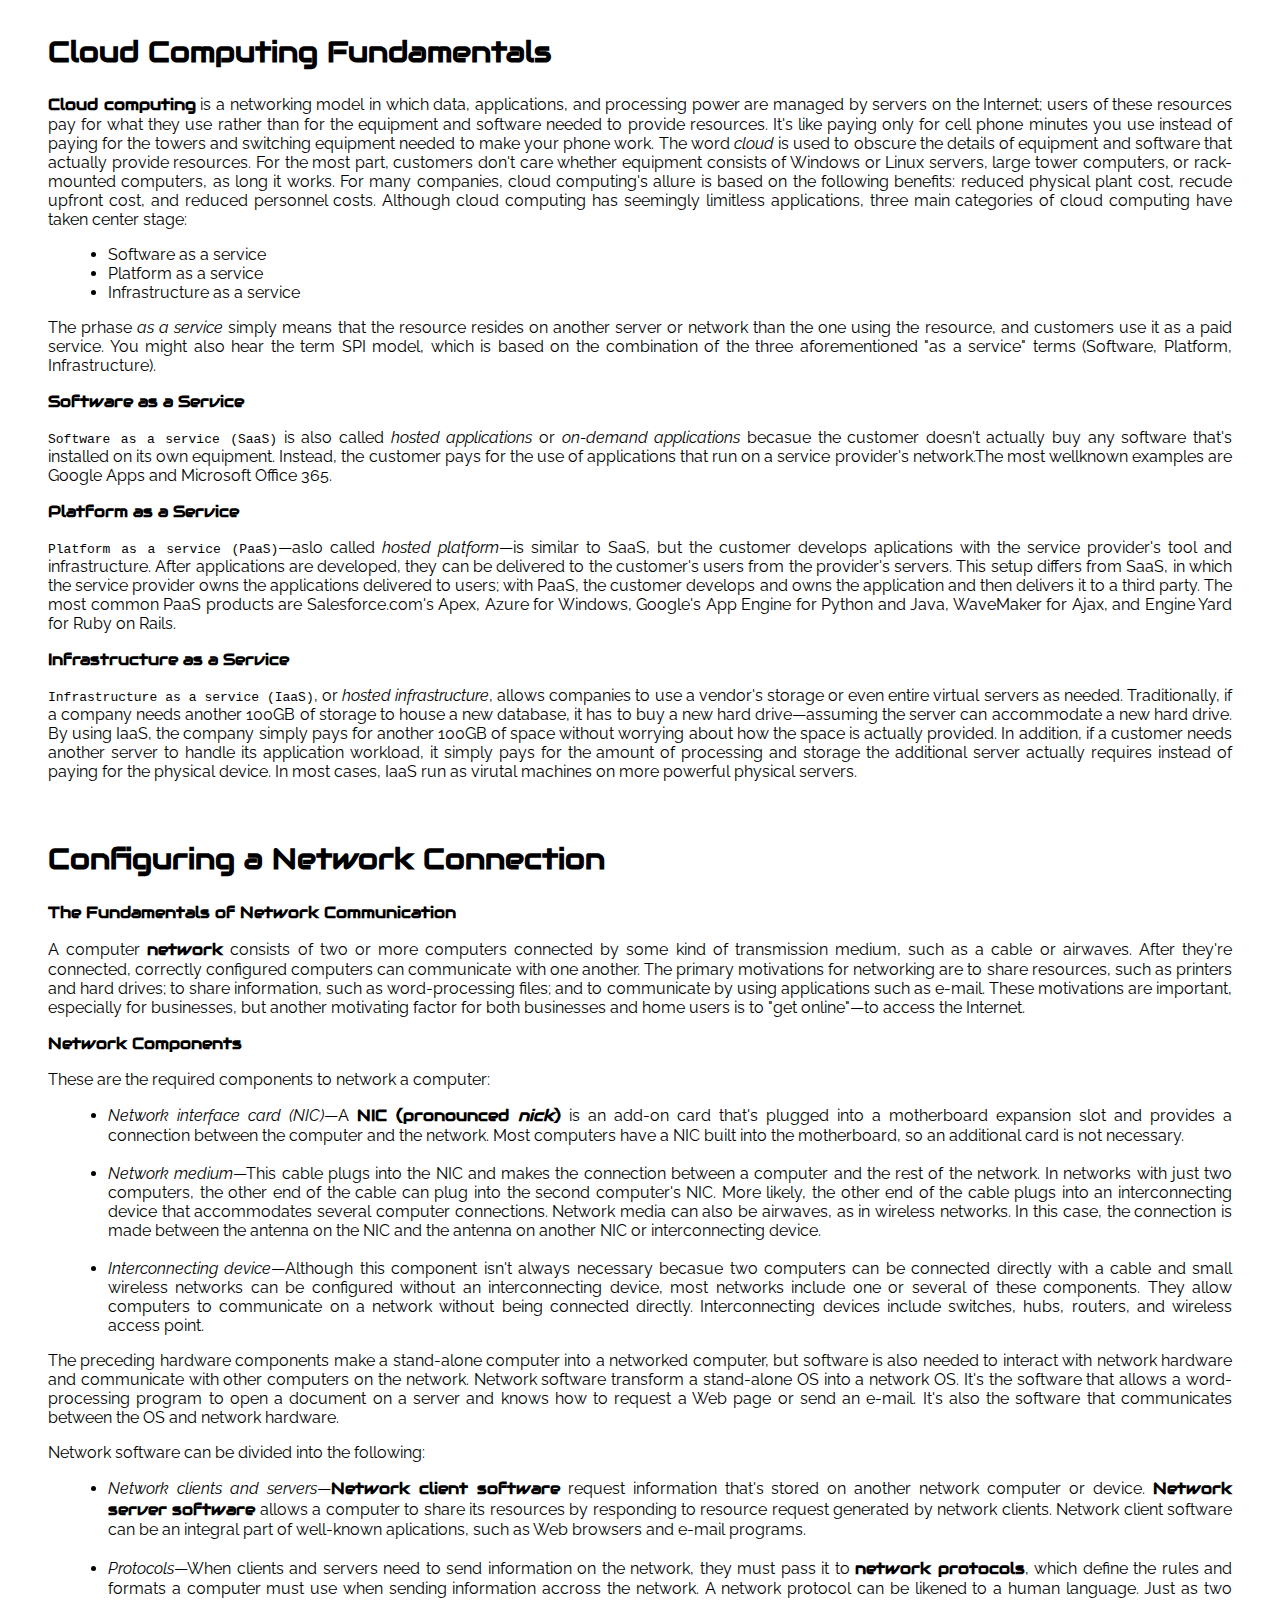
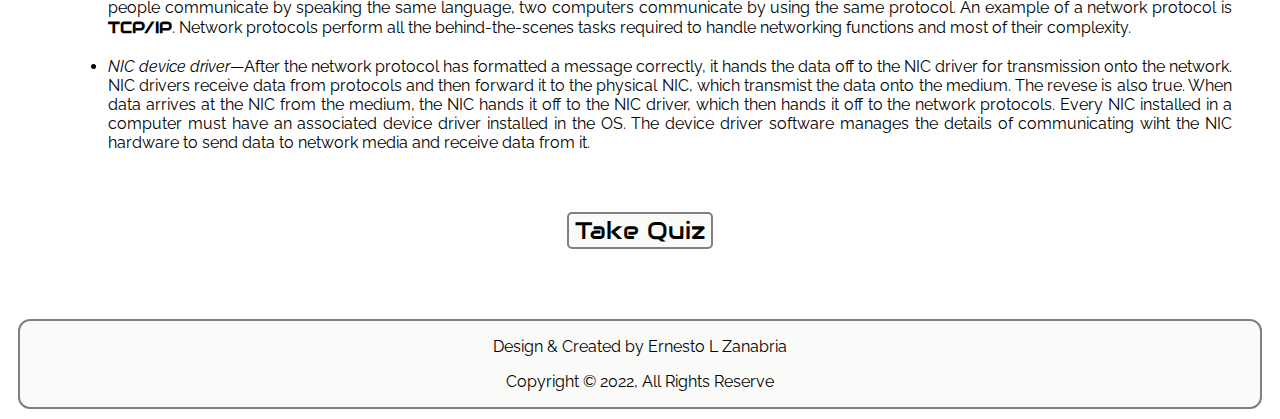
==== commit f2a95fbb: "Modified project1/index.html" ====
--- a/project1/index.html
+++ b/project1/index.html
@@ -15,9 +15,8 @@
         <section class="header_text">
             <div class="info">
                 <p class="info-text">On this project we are going to mention few topics since Operating
-                    systems is broad and extensive only few chapters will be include 
-                    in this project. this information comes from "Guide to Operating
-                    Systmes Fifth Edition by Greg Tomsho."
+                    systems is broad and extensive only few chapters will be include in this project.
+                    This information comes from "Guide to Operating Systems Fifth Edition by Greg Tomsho."
                 </p>
             </div><!--End of info.-->
         </section><!--End of header text.-->
--- a/project1/os_style.css
+++ b/project1/os_style.css
@@ -28,7 +28,7 @@
 body{
     font-family: var(--font-family-2);
     background-image: linear-gradient(rgba(207,207,199,0),
-	rgba(207,207,199,0.3)), url(images/wallpaperflare.com_wallpaper.jpg);
+	rgba(207,207,199,0.3)), url(wallpaperflare.com_wallpaper.jpg);
     background-repeat: no-repeat;
     background-position: center;
     background-attachment: fixed;
@@ -68,8 +68,9 @@
 /*info design end*/
 
 .fundamentals{
-    margin: auto;
-    width: 43.75rem;
+    max-width: 100%;
+    margin-left: 40px;
+    margin-right: 40px;
 }
 /*fundamentals design end*/
 
@@ -81,9 +82,19 @@
 
 strong{
     font-family: var(--font-family);
+    box-shadow: inset 0 0 0 0 var(--primary-color);
+    margin: 0 -.25rem;
+    padding: 0 .25rem;
+    transition: color .3s ease-in-out, box-shadow .3s ease-in-out;
 }
 /*strong desing end*/
 
+strong:hover{
+    color: var(--primary-color);
+    box-shadow: inset 500px 0 0 0 var(--secondary-color);
+}
+/*strong hover design end*/
+
 .text1{
     font-family: var(--font-family-2);
     text-align: justify;
@@ -97,8 +108,9 @@
 /*list 1 design end*/
 
 .cpu{
-    margin: auto;
-    width: 43.75rem;
+    max-width: 100%;
+    margin-left: 40px;
+    margin-right: 40px;
 }
 /*cpu design end*/
 
@@ -115,8 +127,9 @@
 /*list 2 desing end*/
 
 .cloud{
-    margin: auto;
-    width: 43.75rem;
+    max-width: 100%;
+    margin-left: 40px;
+    margin-right: 40px;
 }
 /*cloud design end*/
 
@@ -132,8 +145,9 @@
 /*services design end*/
 
 .network{
-    margin: auto;
-    width: 43.75rem;
+    max-width: 100%;
+    margin-left: 40px;
+    margin-right: 40px;
 }
 /*network design end*/
 
@@ -186,12 +200,19 @@
 /*img design end*/
 
 @media screen and (max-width: 720px) {
-    #show{
-        margin: auto;
+    body{
+        background-image: linear-gradient(rgba(207,207,199,0),
+        rgba(207,207,199,0.3)), url(wallpaperflare.com_wallpaper.jpg);
     }
 }
 
 @media screen and (max-width: 420px){
+    body{
+        background-image: linear-gradient(rgba(207,207,199,0),
+        rgba(207,207,199,0.3)), url(wallpaperflare.com_wallpaper.jpg);
+        background-size: 100%;
+    }
+
     .info{
         text-align: center;
         margin: auto;
